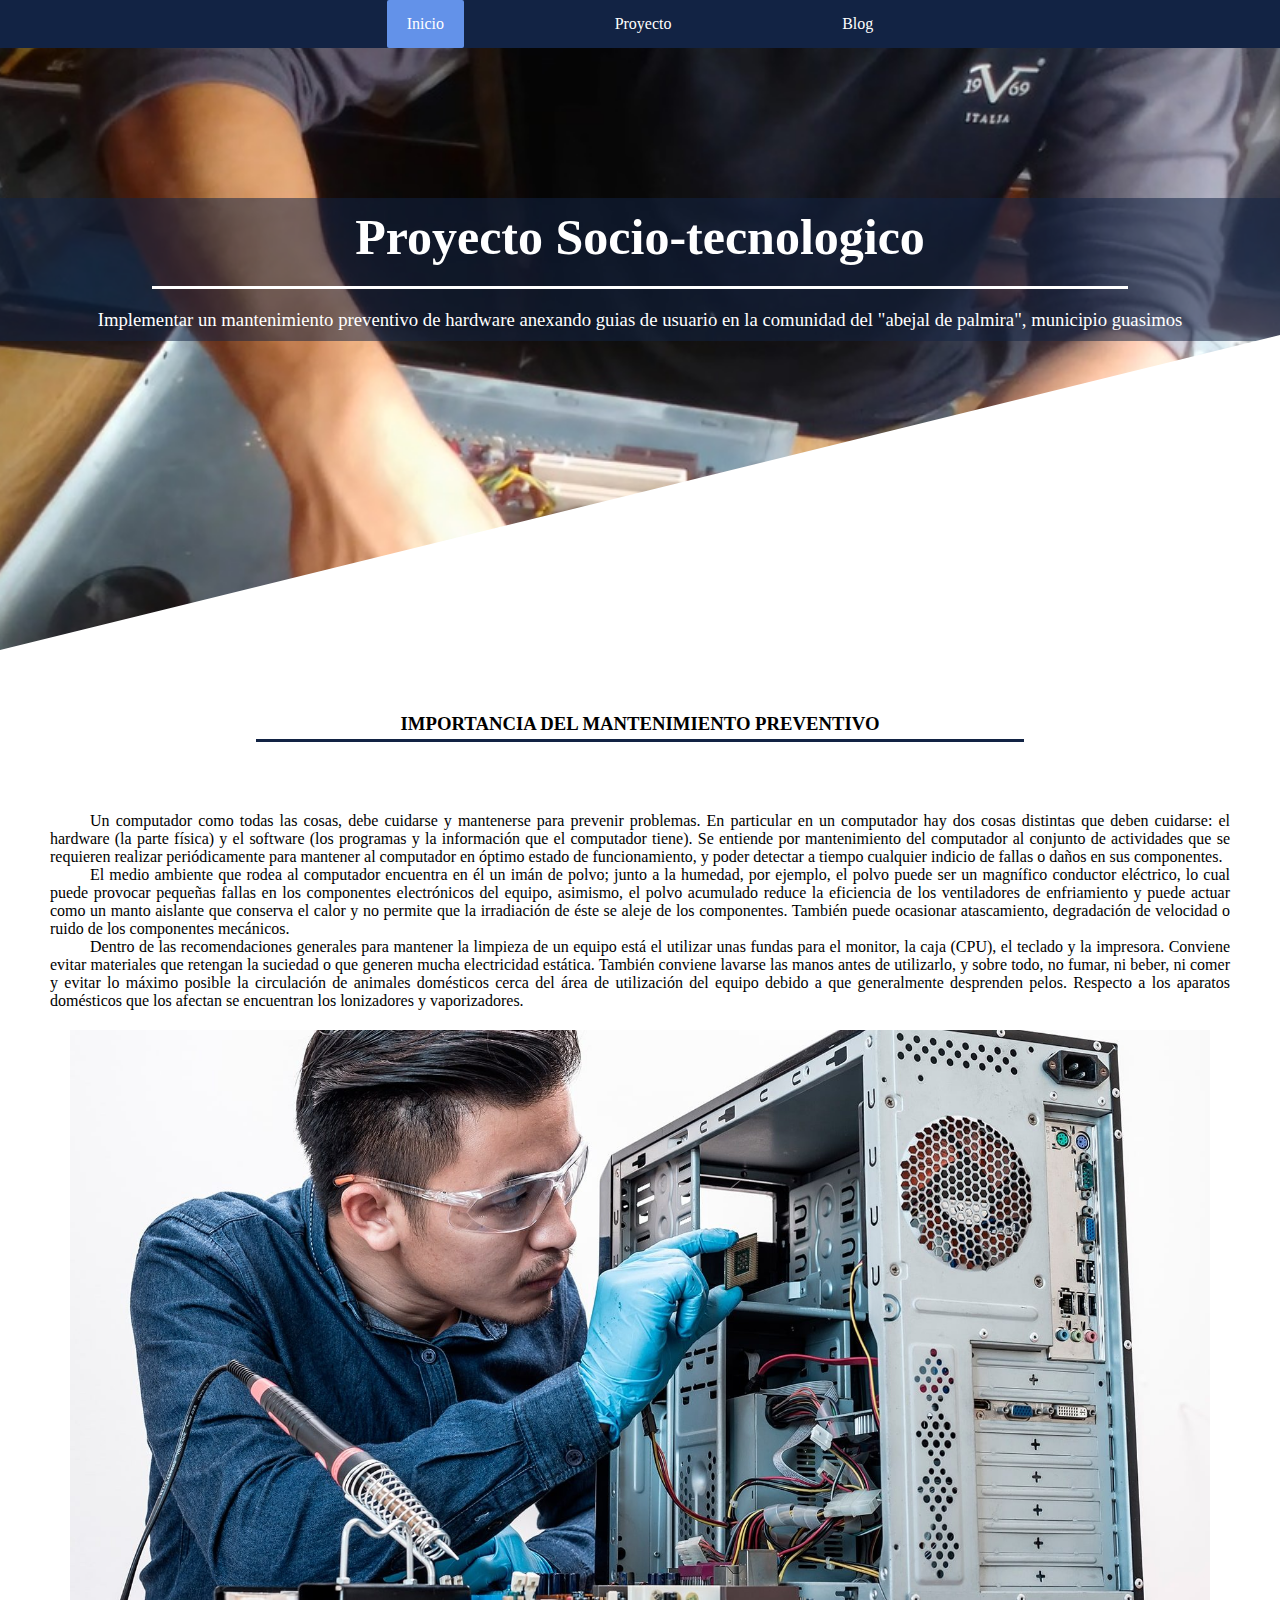
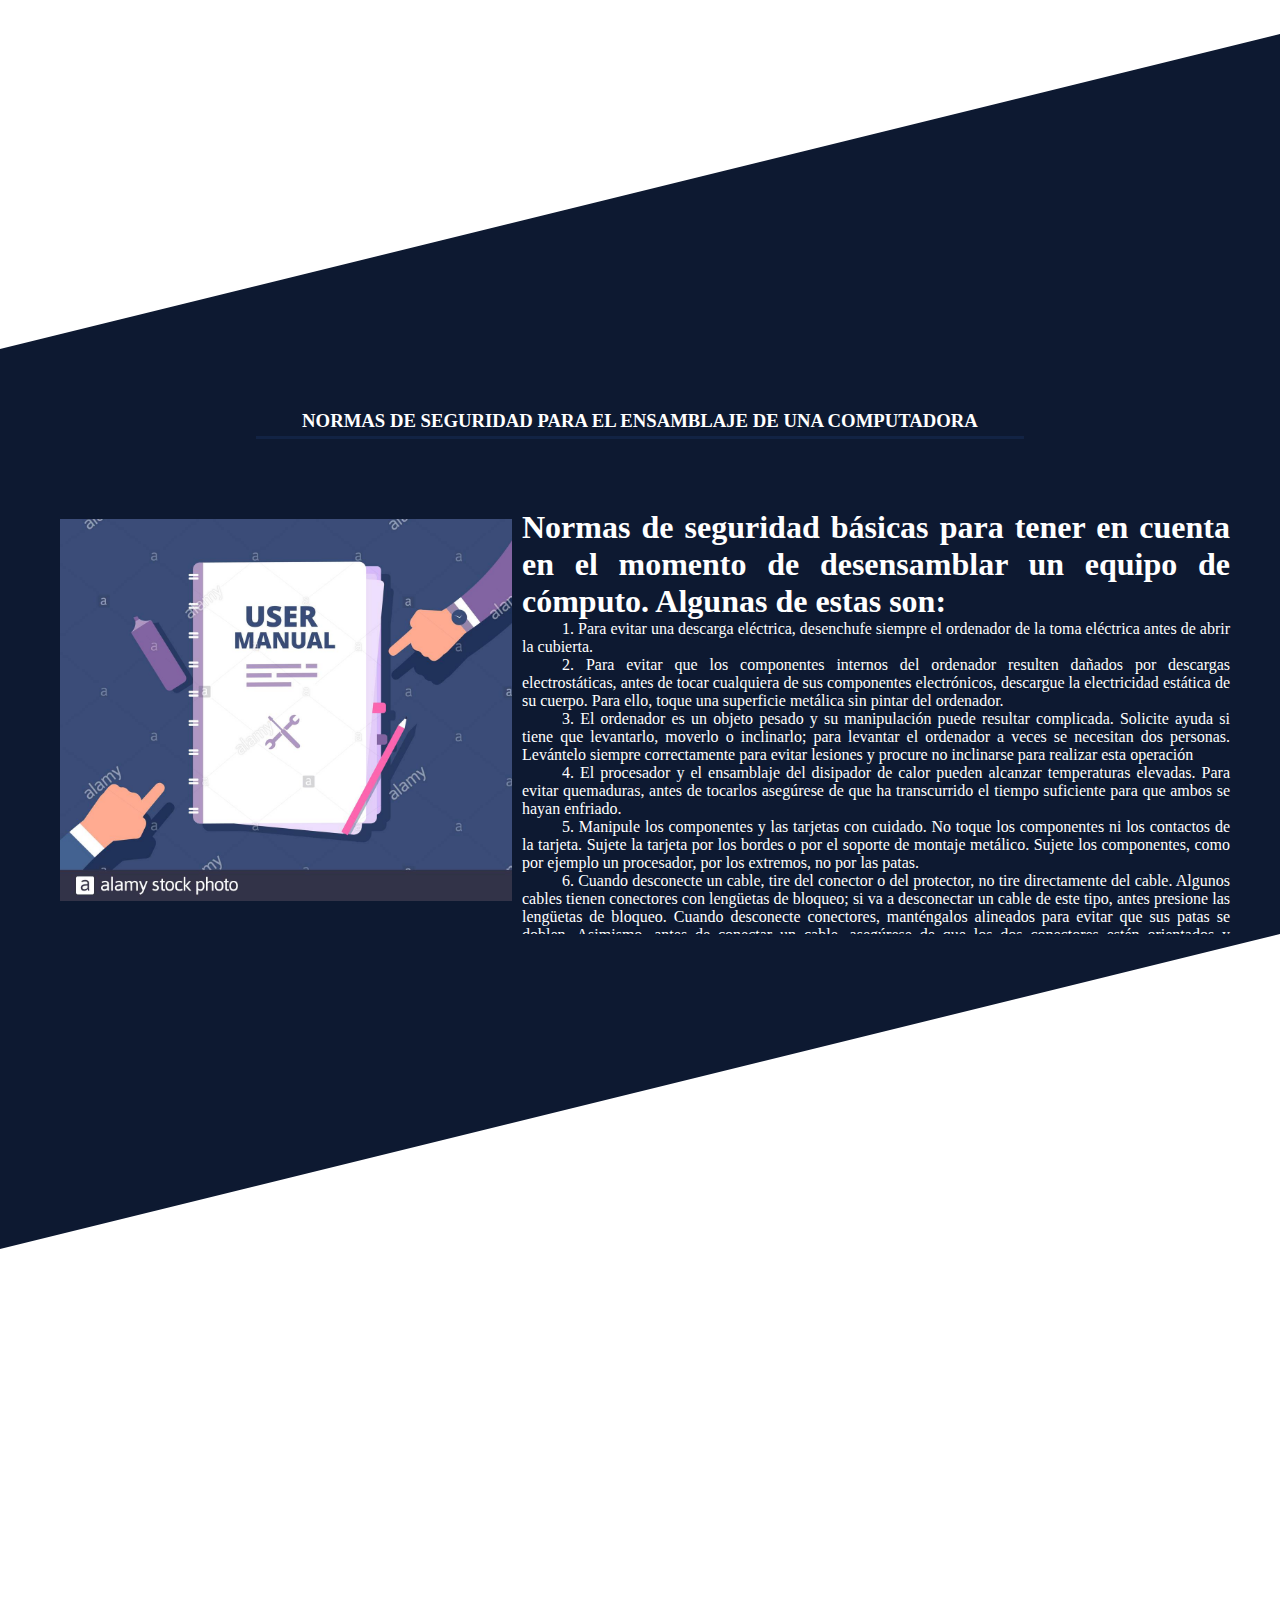
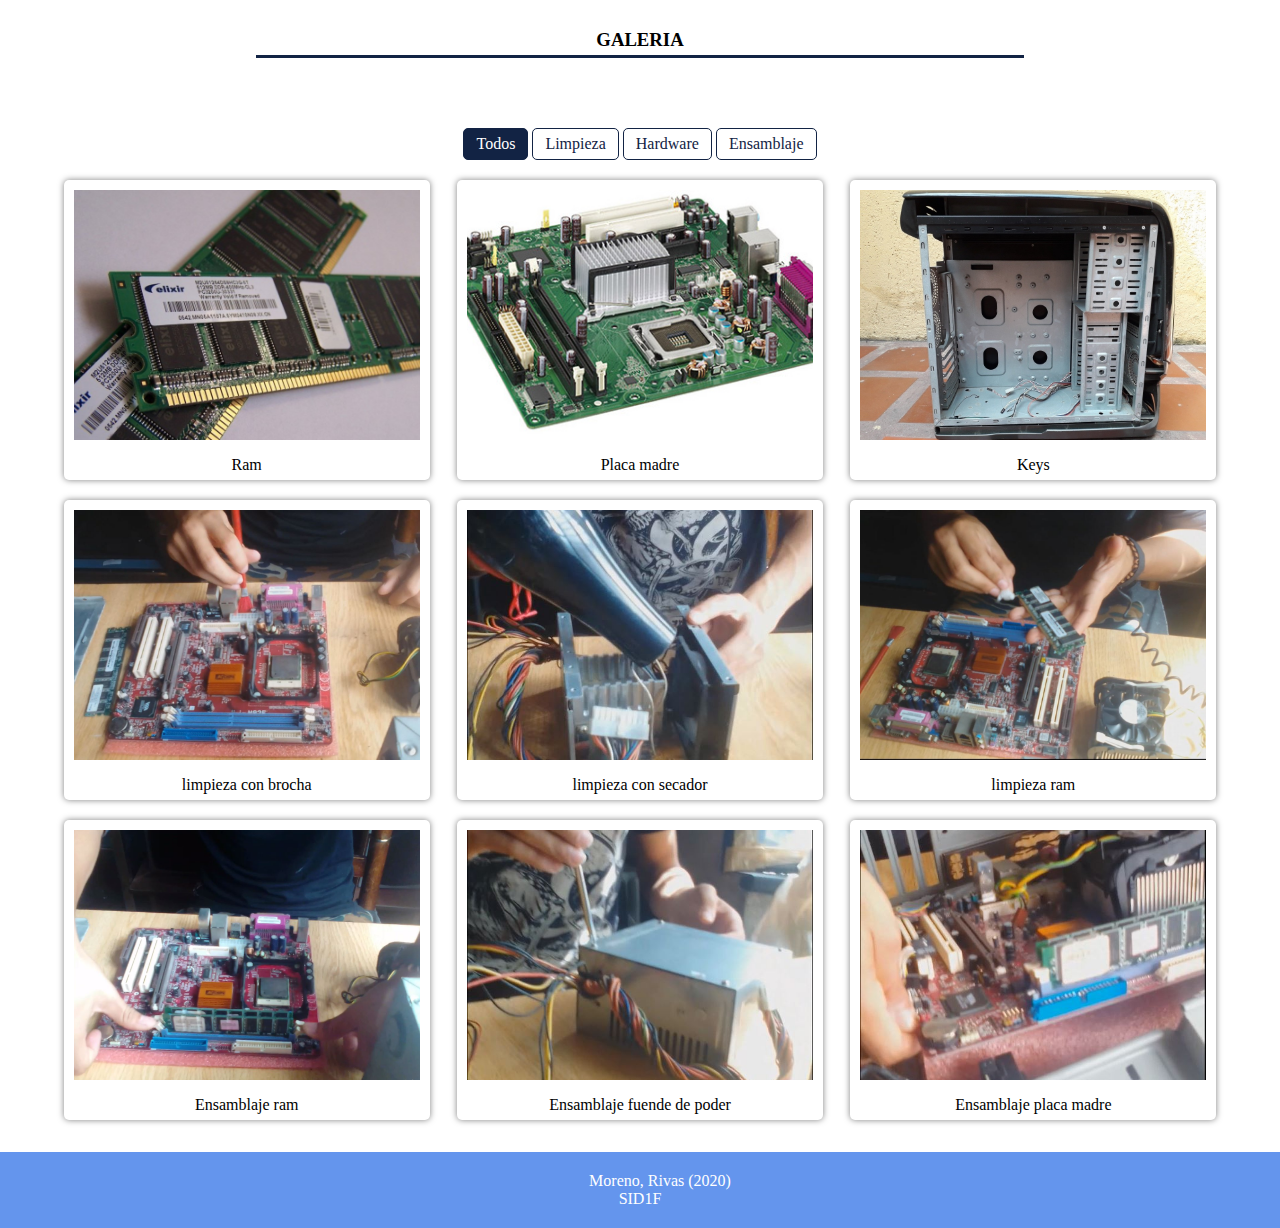
==== index.html @ 9210f7b1 "Add files via upload" ====
<!DOCTYPE html>
<html lang="es">
<head>
    <meta charset="UTF-8">
    <meta name="viewport" content="width=device-width, initial-scale=1.0">
    <title>Proyecto Socio-tecnologico</title>

    <link rel="stylesheet" href="css/estilos.css">
</head>
<body>
    
<!-- Cabecera del sitio -->
<header>

    <div class="shadow"></div>
<!-- Navegacion -->
    <nav>

        <div class="menu">
            <a href="index.html" class="active">Inicio</a>
            <a href="proyecto.html">Proyecto</a>
            <a href="blog.html">Blog</a>
        </div>

    </nav>

    <!-- Titulo de la pagina -->
    <div class="title">
        <h2>Proyecto Socio-tecnologico</h2>
        <div class="line"></div>
        <h3>Implementar un mantenimiento preventivo de hardware anexando guias de usuario en la comunidad del "abejal de palmira", municipio guasimos</h3>
    </div>

    <div class="skew"></div>
</header>

<!-- Seccion principal -->
<section class="main">
    <!-- articulo full -->
    <section class="section-page light">
            <div class="title-section" >
                <h3>Importancia del mantenimiento preventivo</h3>
                <div class="line"></div>
            </div>
            <article>
            <div class="section-content-full">
                <p>Un computador como todas las cosas, debe cuidarse y mantenerse para prevenir problemas. En particular en un computador hay dos cosas distintas que deben cuidarse: el hardware (la parte física) y el software (los programas y la información que el computador tiene). Se entiende por mantenimiento del computador al conjunto de actividades que se requieren realizar periódicamente para mantener al computador en óptimo estado de funcionamiento, y poder detectar a tiempo cualquier indicio de fallas o daños en sus componentes.</p>
                    <p>
                    El medio ambiente que rodea al computador encuentra en él un imán de polvo; junto a la humedad, por ejemplo, el polvo puede ser un magnífico conductor eléctrico, lo cual puede provocar pequeñas fallas en los componentes electrónicos del equipo, asimismo, el polvo acumulado reduce la eficiencia de los ventiladores de enfriamiento y puede actuar como un manto aislante que conserva el calor y no permite que la irradiación de éste se aleje de los componentes. También puede ocasionar atascamiento, degradación de velocidad o ruido de los componentes mecánicos.
                </p>
                <p>Dentro de las recomendaciones generales para mantener la limpieza de un equipo está el utilizar unas fundas para el monitor, la caja (CPU), el teclado y la impresora. Conviene evitar materiales que retengan la suciedad o que generen mucha electricidad estática. También conviene lavarse las manos antes de utilizarlo, y sobre todo, no fumar, ni beber, ni comer y evitar lo máximo posible la circulación de animales domésticos cerca del área de utilización del equipo debido a que generalmente desprenden pelos. Respecto a los aparatos domésticos que los afectan se encuentran los lonizadores y vaporizadores.</p>
            </div>
            <img src="img/Preventivo1.jpg" alt="Image opcional" class="full">
        </article>
        <!-- Esta div hace la diagonal bonita que se ve en la pagina -->
    </section>
<!-- Fin de la seccion articulo full -->

    <!-- Ejemplo de seccion fondo oscuro -->
    <section class="section-page dark">
    <div class="skew-up"></div>
        <div class="title-section" >
            <h3>Normas de seguridad para el ensamblaje de una computadora</h3>
            <div class="line"></div>
        </div>
        <article>
        <div class="section-content-right">
            <p> <h1>Normas de seguridad básicas para tener en cuenta en el momento de desensamblar un equipo de cómputo. Algunas de estas son:</h1> </p>
            <p>
                1. Para evitar una descarga eléctrica, desenchufe siempre el ordenador de la toma eléctrica antes de abrir la cubierta. </p> <p>
                2. Para evitar que los componentes internos del ordenador resulten dañados por descargas electrostáticas, antes de tocar cualquiera de sus componentes electrónicos, descargue la electricidad estática de su cuerpo. Para ello, toque una superficie metálica sin pintar del ordenador. </p> <p>
                3. El ordenador es un objeto pesado y su manipulación puede resultar complicada. Solicite ayuda si tiene que levantarlo, moverlo o inclinarlo; para levantar el ordenador a veces se necesitan dos personas. Levántelo siempre correctamente para evitar lesiones y procure no inclinarse para realizar esta operación
            </p> <p>
                4. El procesador y el ensamblaje del disipador de calor pueden alcanzar temperaturas elevadas. Para evitar quemaduras, antes de tocarlos asegúrese de que ha transcurrido el tiempo suficiente para que ambos se hayan enfriado.
            </p> <p>
                
                5. Manipule los componentes y las tarjetas con cuidado. No toque los componentes ni los contactos de la tarjeta. Sujete la tarjeta por los bordes o por el soporte de montaje metálico. Sujete los componentes, como por ejemplo un procesador, por los extremos, no por las patas.
            </p> <p>
                6. Cuando desconecte un cable, tire del conector o del protector, no tire directamente del cable. Algunos cables tienen conectores con lengüetas de bloqueo; si va a desconectar un cable de este tipo, antes presione las lengüetas de bloqueo. Cuando desconecte conectores, manténgalos alineados para evitar que sus patas se doblen. Asimismo, antes de conectar un cable, asegúrese de que los dos conectores estén orientados y alineados correctamente.
            </p> <p>
                
            7. Utilizar las herramientas adecuadas para cada caso y del calibre apropiado
            </p>
        </div>
        <div class="imagen"><img src="img/manuel.jpg" alt="Image opcional"></div>
        
    </article>
</section>
<!-- Fin de la seccion fondo oscuro -->


        <!-- Galeria-->
    <section class="section-page light">
    <div class="skew-up"></div>


        <div style="width:30%;margin:auto">
            <iframe width="560" height="315" src="https://www.youtube.com/embed/kQoxLpwSFSM" frameborder="0" allow="accelerometer; autoplay; clipboard-write; encrypted-media; gyroscope; picture-in-picture" allowfullscreen></iframe>
        </div>

  

    
        <div class="title-section" >
            <h3>Galeria</h3>
            <div class="line"></div>
        </div>
        <article>
            <section class="work contenedor" id="trabajo">
                <div class="botones-work">
                    <ul>
                        <li class="filter active" data-nombre='todos'>Todos</li>
                        <li class="filter" data-nombre='limpieza'>Limpieza</li>
                        <li class="filter" data-nombre='hardware'>Hardware</li>
                        <li class="filter" data-nombre='ensamblaje'>Ensamblaje</li>
                       
                    </ul>
                </div>
                <div class="galeria-work">
                    <div class="cont-work hardware">
                        <div class="img-work">
                            <img src="img/rampura.jpg" alt="">
                        </div>
                        <div class="textos-work">
                            <h4>Ram</h4>
                        </div>
                    </div>
                    <div class="cont-work hardware">
                        <div class="img-work">
                            <img src="img/placamadre.jpg" alt="">
                        </div>
                        <div class="textos-work">
                            <h4>Placa madre</h4>
                        </div>
                    </div>
                    <div class="cont-work hardware">
                        <div class="img-work">
                            <img src="img/keys.jpg" alt="">
                        </div>
                        <div class="textos-work">
                            <h4>Keys</h4>
                        </div>
                    </div>
                    <div class="cont-work limpieza">
                        <div class="img-work">
                            <img src="img/brochalimpia.JPG" alt="">
                        </div>
                        <div class="textos-work">
                            <h4>limpieza con brocha</h4>
                        </div>
                    </div>
                    <div class="cont-work limpieza">
                        <div class="img-work">
                            <img src="img/secadorlimpio.JPG" alt="">
                        </div>
                        <div class="textos-work">
                            <h4>limpieza con secador</h4>
                        </div>
                    </div>
                    <div class="cont-work limpieza">
                        <div class="img-work">
                            <img src="img/ramlimpia.JPG" alt="">
                        </div>
                        <div class="textos-work">
                            <h4>limpieza ram</h4>
                        </div>
                    </div>
                    <div class="cont-work ensamblaje">
                        <div class="img-work">
                            <img src="img/Ram1.JPG" alt="">
                        </div>
                        <div class="textos-work">
                            <h4>Ensamblaje ram</h4>
                        </div>
                    </div>
                    <div class="cont-work ensamblaje">
                        <div class="img-work">
                            <img src="img/fuentepoder.JPG" alt="">
                        </div>
                        <div class="textos-work">
                            <h4>Ensamblaje fuende de poder</h4>
                        </div>
                    </div>
                    <div class="cont-work ensamblaje">
                        <div class="img-work">
                            <img src="img/placam.JPG" alt="">
                        </div>
                        <div class="textos-work">
                            <h4>Ensamblaje placa madre</h4>
                        </div>
                    </div>
                </div>
            </section>
        </div>
    </article>
</section>
<!-- Fin de la seccion fondo claro -->
</section>
<!-- Fin del section main -->


<footer>
        <p>
            Moreno, Rivas (2020)
            <br>
            SID1F
        </p>
</footer>
</body>
<script src="js/jquery.js"></script>
<script src="js/filtro.js"></script>

</html>
---- css/estilos.css ----
/* Estilos generales */

*{
    margin: 0;
    padding: 0;
    box-sizing: border-box;
    font-family: Georgia, 'Times New Roman', Times, serif;
}
p{
    text-indent: 40px;
}

/* Navegacion */
header nav{
    width: 100vw;
    background: rgb(18, 35, 68);
    display: flex;
    justify-content: center;
    z-index: 1000;
}

header nav .menu{
    width: 60%;
    display: flex;
    align-items: center;
    justify-content: space-evenly;

}

header nav .menu a{
    padding: 15px 20px;
    text-decoration: none;
    color: white;
    transition: all .4 ease-in-out;
    -moz-transition: all .4 ease-in-out;
    -webkit-transition: all .4 ease-in-out;
}

header nav .menu a:hover{
    background-color: rgb(63, 125, 240);
    transition: all .4s ease-in-out;
    -moz-transition: all .4s ease-in-out;
    -webkit-transition: all .4s ease-in-out;
}
header nav .menu a.active{
    border-radius: 2px;
    background-color: rgb(99, 146, 233);
    transition: all .4s ease-in-out;
    -moz-transition: all .4s ease-in-out;
    -webkit-transition: all .4s ease-in-out;
}

/* Header */
header{
    width: 100vw;
    height: 650px;
    background-image: url('../img/Background1.jpg');
    background-attachment: fixed;
    background-position: center;
    background-size: cover;
    position: relative;
    overflow: hidden;
    color: #fff;
    text-align: center;
}

.title{
    margin-top: 150px;
    width: 100%;
    padding: 0px 30px;
    background: rgba(18, 35, 68, 0.534);
}
.title h2{
    padding: 10px 0px;
    font-size: 50px;
}
.title h3{
    font-size: 30;
    padding: 10px 0px;
    font-weight: 100;
}
.title .line{
    width: 80%;
    margin: 10px auto;
    height: 3px;
    background: white;
}
.skew{
    z-index: 10;
    position: absolute;
    bottom: 0;
    left: 0;
    border-width: 0 0 35vh 100vw;
    border-style: solid;
    border-color: transparent transparent #fff transparent;
}


/* Seccion principal */

section.main{
    width: 100%;
    margin: 2px auto;
}

section .section-page{
    width: 100%;
    position: relative;
    height: auto;
    margin: 0px auto;
    min-height: 100vh;
    
}
.section-page.light .skew-up{
    z-index: 10;
    top: 0;
    left: 0;
    border-width: 35vh 100vw 0 0;
    border-style: solid;
    border-color: rgb(13, 25, 49) transparent transparent transparent;
}
section .section-page.dark{
    background:rgb(13, 25, 49);
    color: white;
}
.section-page.dark .skew-up{
        z-index: 10;
        position: relative;
        top: 0;
        left: 0;
        border-width: 35vh 100vw 0 0;
        border-style: solid;
        border-color: #fff transparent transparent transparent;
}
section .section-page .title-section{
    display: flex;
    flex-direction: column;
    height: 150px;
    align-items: center;
    justify-content: center;
    text-transform: uppercase;
    font-weight: 100;
}
section .section-page .title-section .line{
    width: 60%;
    height: 3px;
    margin-top: 4px;
    background-color:rgb(18, 35, 68) ;
}
article{
    padding: 10px 10px;
    text-align: justify;
    max-width: 1200px;
    height: auto;
    margin: auto;
}
article .section-content-right {
    width: 60%;
    float: right;
}
article .section-content-left {
    width: 60%;
    float: left;
}
article .section-content-full {
    width: 100%;
}
article img{
    width: 40%;
    height: auto;
    padding: 10px 10px;
    margin: auto;
}
article img.full{
    width: 100%;
    height: auto;
    padding: 20px 20px;
}


/* Footer */

footer{
    width: 100%;
    bottom: 0;
    display: flex;
    justify-content: center;
    text-align: center;
    align-items: center;
    background-color: cornflowerblue;
    color: white;
    padding: 20px 10px;
}


/* Articulos */

header.articulos{
    width: 100vw;
    height: 500px;
    background-image:none;
    background-color:rgb(18, 35, 68) ;
    background-attachment: none;
    background-position: center;
    background-size: cover;
    position: relative;
    overflow: hidden;
    color: #fff;
    text-align: center;
}

header.articulos .title{
    margin-top: 50px;
}

/*Galeria*/
.botones-work{
    overflow: hidden;
    width: 60%;
    margin: auto;
    display: flex;
    justify-content: space-evenly;
  }
  
  .botones-work li{
    display: inline-block;
    text-align: center;
    margin-bottom: 20px;
    padding: 6px 12px;
    border: 1px solid rgb(18, 35, 68);
    border-radius: 5px;
    list-style: none;
    color: rgb(18, 35, 68);
  }
  
  .botones-work li:hover{
    background: rgb(18, 35, 68);
    color:#fff;
    cursor: pointer;
  }
  
  .botones-work .active{
    background: rgb(18, 35, 68);
    color:#fff;
  }
  
  .galeria-work{
    display:flex;
    flex-wrap: wrap;
    justify-content: space-around;
  }
  
  .cont-work{
    width: 31%;
    box-shadow: 0 0 6px 0 rgba(0,0,0,.5);
    height:300px;
    border-radius: 5px;
    overflow: hidden;
    margin-bottom: 20px;
  }
  
  .img-work{
    height: 90%;
    width: 100%;
  }
  
  .img-work img{
    height: 100%;
    width: 100%;
    object-fit: cover;
  }
  
  .textos-work{
    height: 10%;
    margin: auto;
    text-align: center;
  }
  
  .textos-work h4{
    line-height: 30px;
    font-weight: 300;
  }
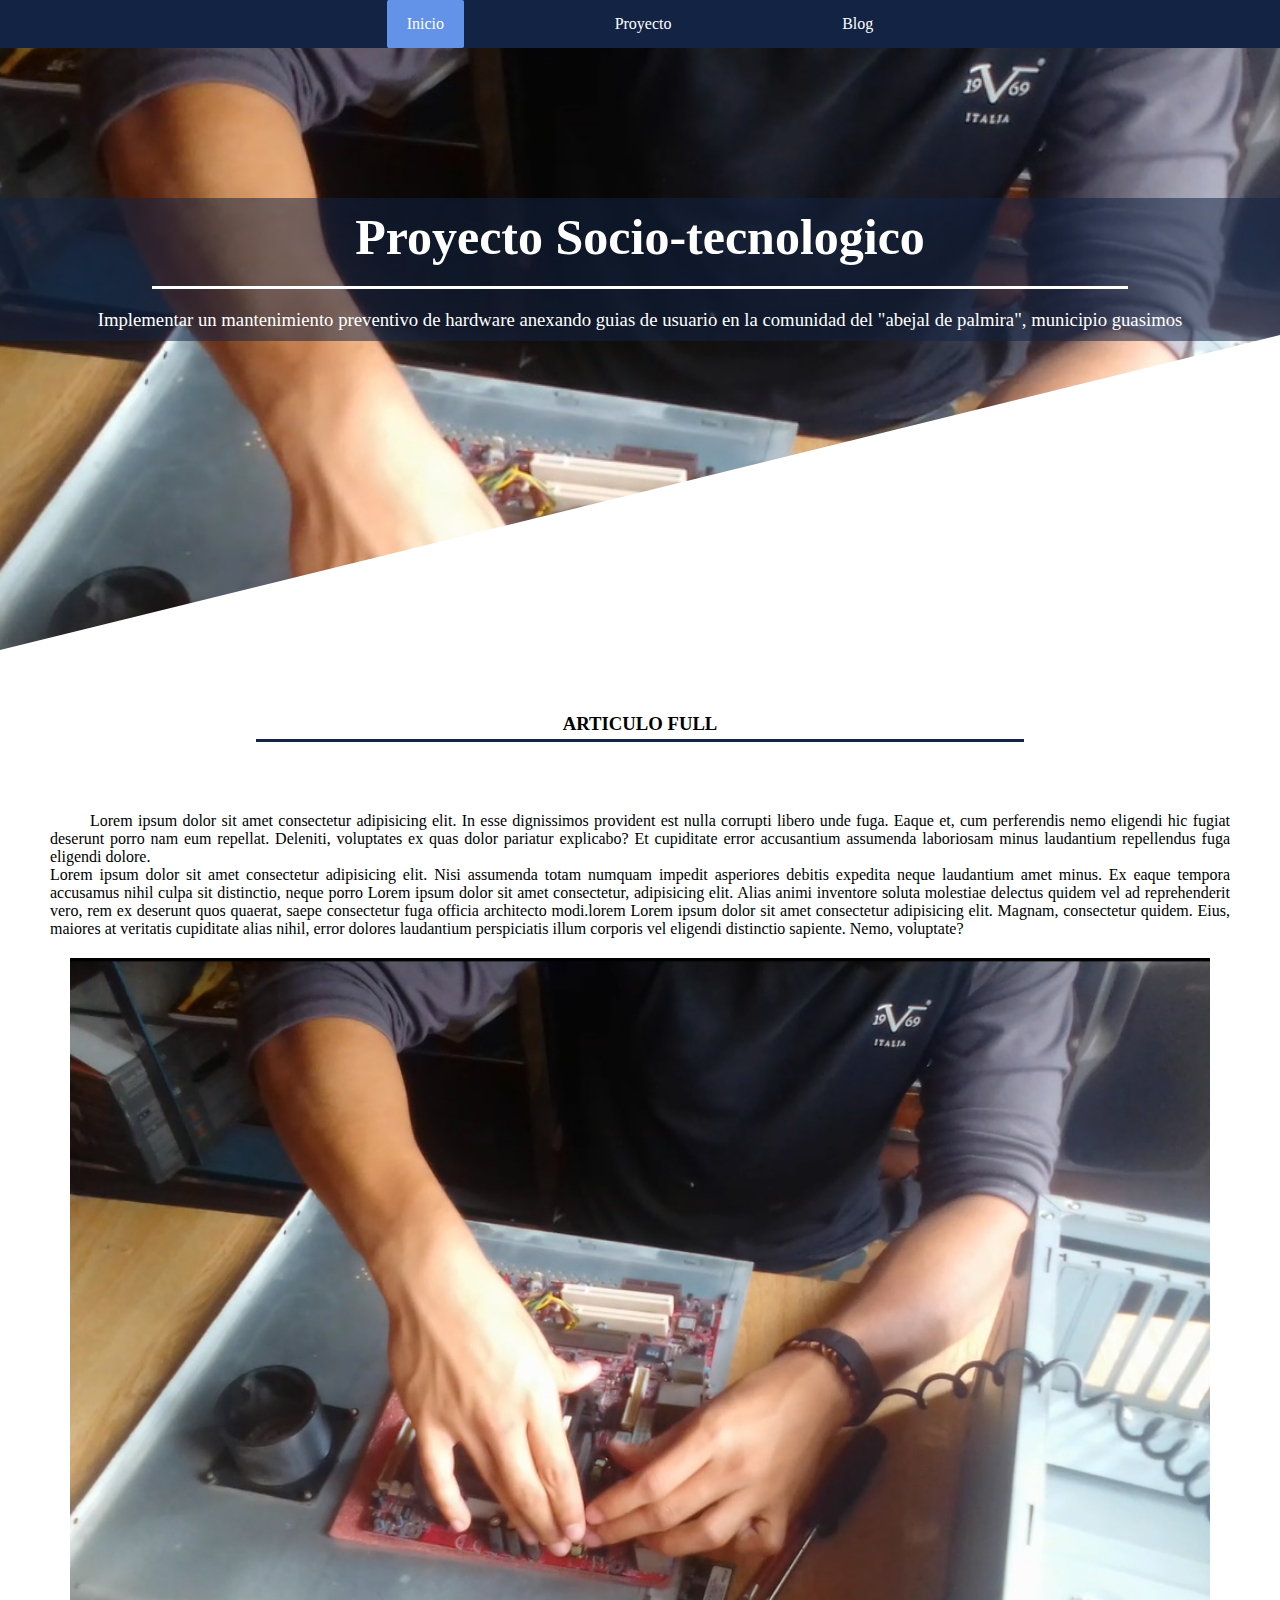
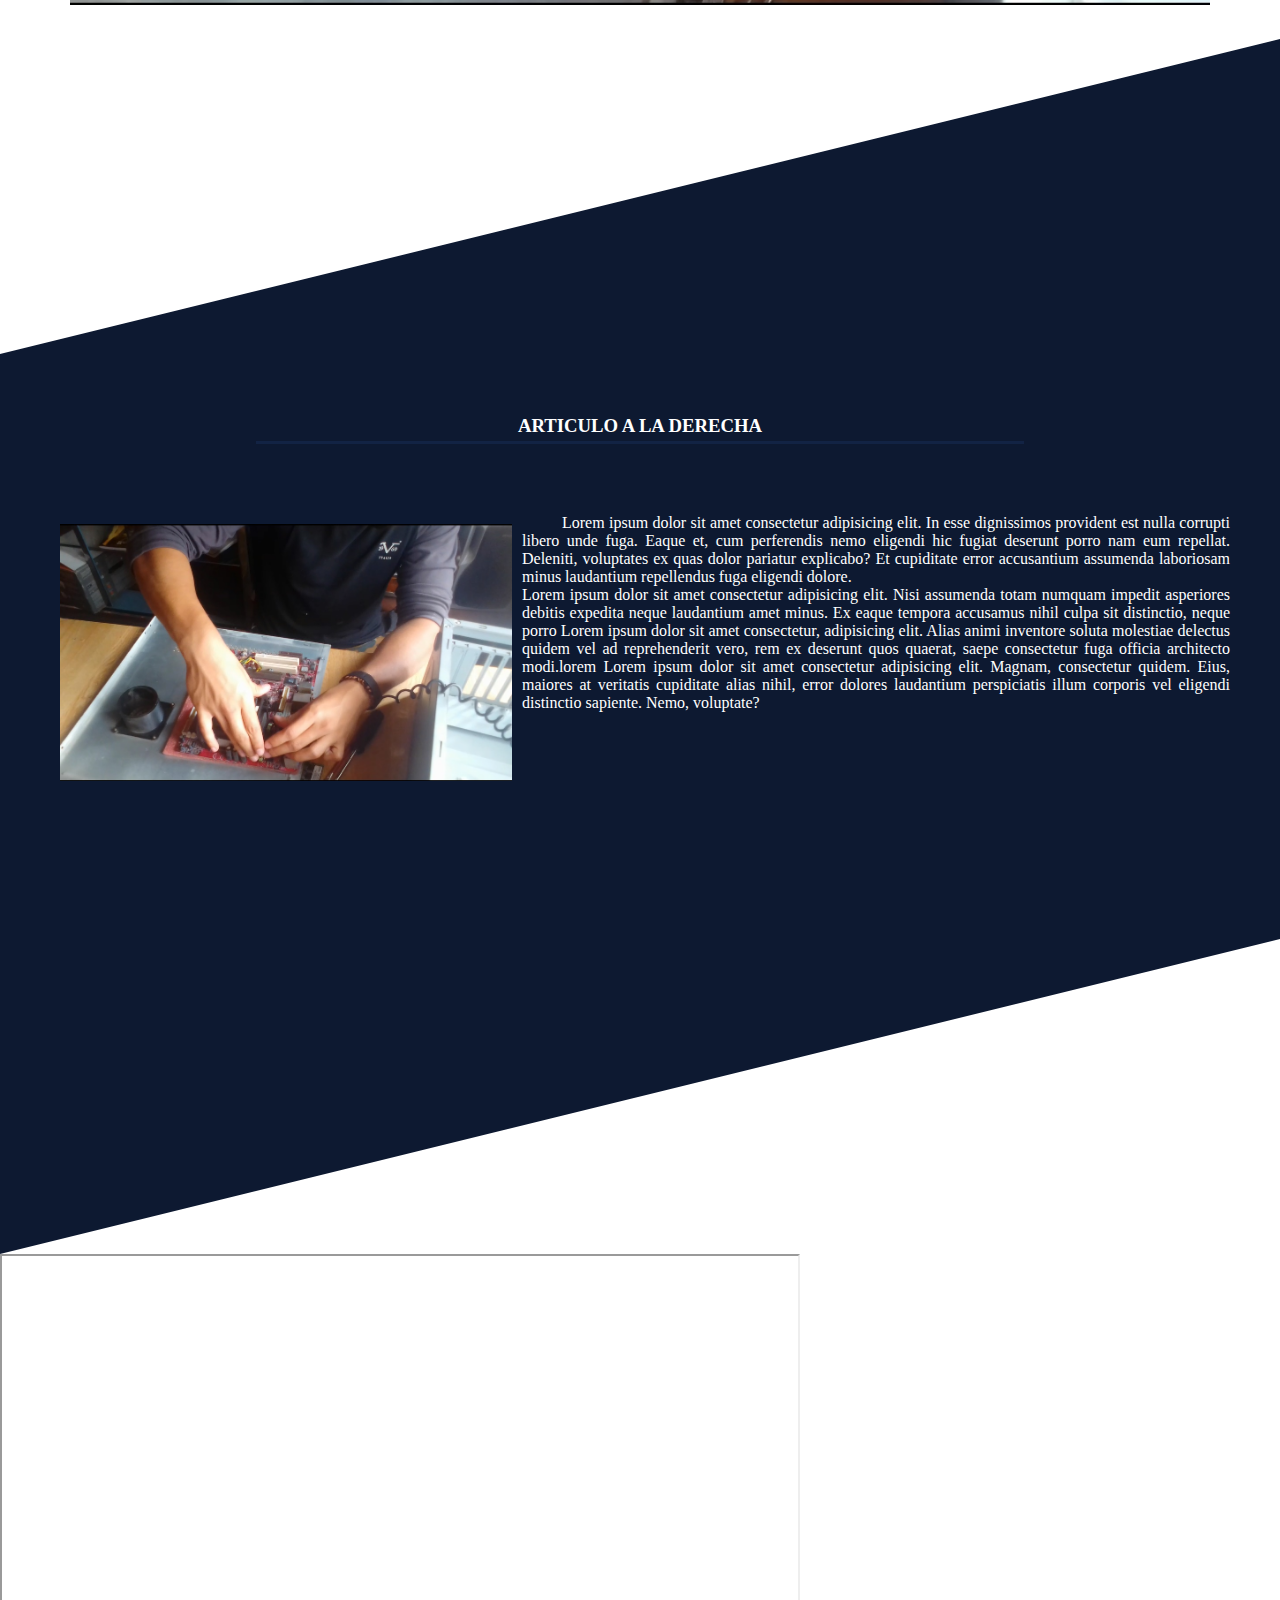
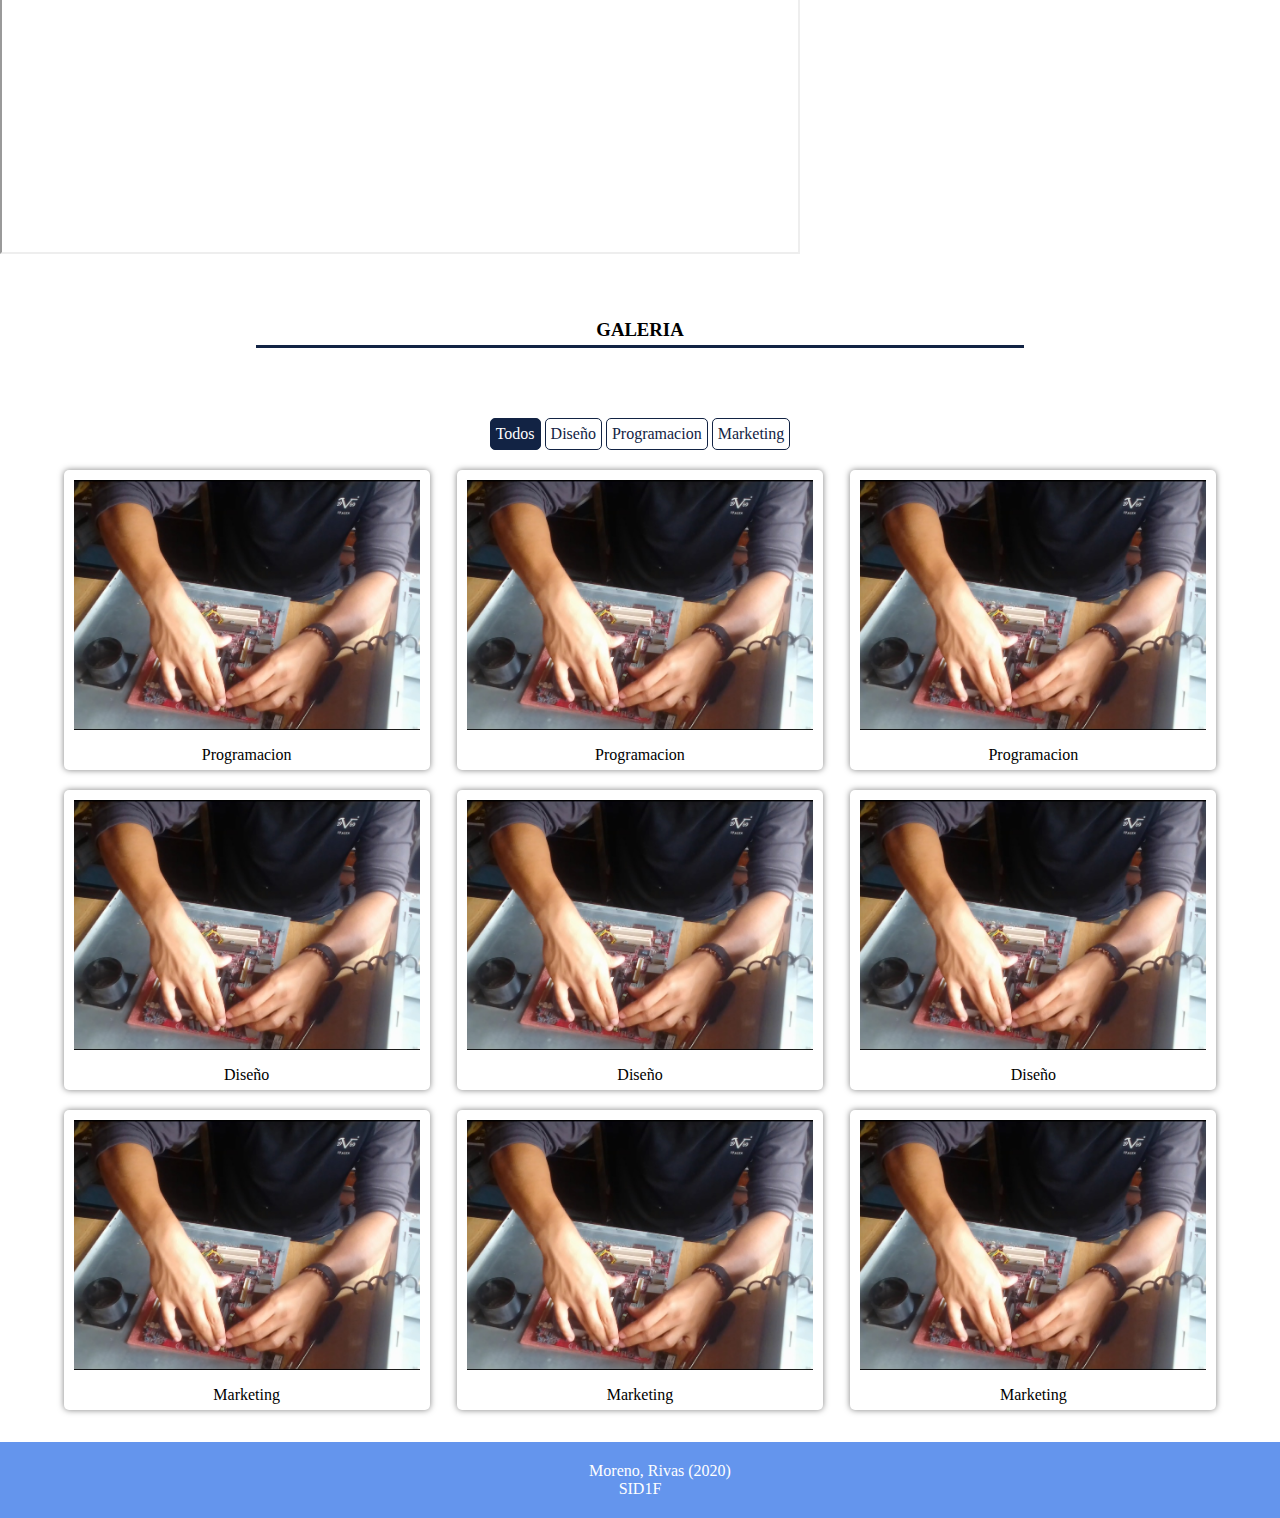
==== commit 940af665: "Add files via upload" ====
--- a/index.html
+++ b/index.html
@@ -39,18 +39,19 @@
     <!-- articulo full -->
     <section class="section-page light">
             <div class="title-section" >
-                <h3>Importancia del mantenimiento preventivo</h3>
+                <h3>Articulo full</h3>
                 <div class="line"></div>
             </div>
             <article>
             <div class="section-content-full">
-                <p>Un computador como todas las cosas, debe cuidarse y mantenerse para prevenir problemas. En particular en un computador hay dos cosas distintas que deben cuidarse: el hardware (la parte física) y el software (los programas y la información que el computador tiene). Se entiende por mantenimiento del computador al conjunto de actividades que se requieren realizar periódicamente para mantener al computador en óptimo estado de funcionamiento, y poder detectar a tiempo cualquier indicio de fallas o daños en sus componentes.</p>
-                    <p>
-                    El medio ambiente que rodea al computador encuentra en él un imán de polvo; junto a la humedad, por ejemplo, el polvo puede ser un magnífico conductor eléctrico, lo cual puede provocar pequeñas fallas en los componentes electrónicos del equipo, asimismo, el polvo acumulado reduce la eficiencia de los ventiladores de enfriamiento y puede actuar como un manto aislante que conserva el calor y no permite que la irradiación de éste se aleje de los componentes. También puede ocasionar atascamiento, degradación de velocidad o ruido de los componentes mecánicos.
+                <p>Lorem ipsum dolor sit amet consectetur adipisicing elit. In esse dignissimos provident est nulla corrupti libero unde fuga. Eaque et, cum perferendis nemo eligendi hic fugiat deserunt porro nam eum repellat. Deleniti, voluptates ex quas dolor pariatur explicabo? Et cupiditate error accusantium assumenda laboriosam minus laudantium repellendus fuga eligendi dolore.
+                    <br>
+                    Lorem ipsum dolor sit amet consectetur adipisicing elit. Nisi assumenda totam numquam impedit asperiores debitis expedita neque laudantium amet minus. Ex eaque tempora accusamus nihil culpa sit distinctio, neque porro
+                    Lorem ipsum dolor sit amet consectetur, adipisicing elit. Alias animi inventore soluta molestiae delectus quidem vel ad reprehenderit vero, rem ex deserunt quos quaerat, saepe consectetur fuga officia architecto modi.lorem
+                    Lorem ipsum dolor sit amet consectetur adipisicing elit. Magnam, consectetur quidem. Eius, maiores at veritatis cupiditate alias nihil, error dolores laudantium perspiciatis illum corporis vel eligendi distinctio sapiente. Nemo, voluptate?
                 </p>
-                <p>Dentro de las recomendaciones generales para mantener la limpieza de un equipo está el utilizar unas fundas para el monitor, la caja (CPU), el teclado y la impresora. Conviene evitar materiales que retengan la suciedad o que generen mucha electricidad estática. También conviene lavarse las manos antes de utilizarlo, y sobre todo, no fumar, ni beber, ni comer y evitar lo máximo posible la circulación de animales domésticos cerca del área de utilización del equipo debido a que generalmente desprenden pelos. Respecto a los aparatos domésticos que los afectan se encuentran los lonizadores y vaporizadores.</p>
             </div>
-            <img src="img/Preventivo1.jpg" alt="Image opcional" class="full">
+            <img src="img/Background1.jpg" alt="Image opcional" class="full">
         </article>
         <!-- Esta div hace la diagonal bonita que se ve en la pagina -->
     </section>
@@ -60,30 +61,19 @@
     <section class="section-page dark">
     <div class="skew-up"></div>
         <div class="title-section" >
-            <h3>Normas de seguridad para el ensamblaje de una computadora</h3>
+            <h3>Articulo a la derecha</h3>
             <div class="line"></div>
         </div>
         <article>
         <div class="section-content-right">
-            <p> <h1>Normas de seguridad básicas para tener en cuenta en el momento de desensamblar un equipo de cómputo. Algunas de estas son:</h1> </p>
-            <p>
-                1. Para evitar una descarga eléctrica, desenchufe siempre el ordenador de la toma eléctrica antes de abrir la cubierta. </p> <p>
-                2. Para evitar que los componentes internos del ordenador resulten dañados por descargas electrostáticas, antes de tocar cualquiera de sus componentes electrónicos, descargue la electricidad estática de su cuerpo. Para ello, toque una superficie metálica sin pintar del ordenador. </p> <p>
-                3. El ordenador es un objeto pesado y su manipulación puede resultar complicada. Solicite ayuda si tiene que levantarlo, moverlo o inclinarlo; para levantar el ordenador a veces se necesitan dos personas. Levántelo siempre correctamente para evitar lesiones y procure no inclinarse para realizar esta operación
-            </p> <p>
-                4. El procesador y el ensamblaje del disipador de calor pueden alcanzar temperaturas elevadas. Para evitar quemaduras, antes de tocarlos asegúrese de que ha transcurrido el tiempo suficiente para que ambos se hayan enfriado.
-            </p> <p>
-                
-                5. Manipule los componentes y las tarjetas con cuidado. No toque los componentes ni los contactos de la tarjeta. Sujete la tarjeta por los bordes o por el soporte de montaje metálico. Sujete los componentes, como por ejemplo un procesador, por los extremos, no por las patas.
-            </p> <p>
-                6. Cuando desconecte un cable, tire del conector o del protector, no tire directamente del cable. Algunos cables tienen conectores con lengüetas de bloqueo; si va a desconectar un cable de este tipo, antes presione las lengüetas de bloqueo. Cuando desconecte conectores, manténgalos alineados para evitar que sus patas se doblen. Asimismo, antes de conectar un cable, asegúrese de que los dos conectores estén orientados y alineados correctamente.
-            </p> <p>
-                
-            7. Utilizar las herramientas adecuadas para cada caso y del calibre apropiado
+            <p>Lorem ipsum dolor sit amet consectetur adipisicing elit. In esse dignissimos provident est nulla corrupti libero unde fuga. Eaque et, cum perferendis nemo eligendi hic fugiat deserunt porro nam eum repellat. Deleniti, voluptates ex quas dolor pariatur explicabo? Et cupiditate error accusantium assumenda laboriosam minus laudantium repellendus fuga eligendi dolore.
+                <br>
+                Lorem ipsum dolor sit amet consectetur adipisicing elit. Nisi assumenda totam numquam impedit asperiores debitis expedita neque laudantium amet minus. Ex eaque tempora accusamus nihil culpa sit distinctio, neque porro
+                Lorem ipsum dolor sit amet consectetur, adipisicing elit. Alias animi inventore soluta molestiae delectus quidem vel ad reprehenderit vero, rem ex deserunt quos quaerat, saepe consectetur fuga officia architecto modi.lorem
+                Lorem ipsum dolor sit amet consectetur adipisicing elit. Magnam, consectetur quidem. Eius, maiores at veritatis cupiditate alias nihil, error dolores laudantium perspiciatis illum corporis vel eligendi distinctio sapiente. Nemo, voluptate?
             </p>
         </div>
-        <div class="imagen"><img src="img/manuel.jpg" alt="Image opcional"></div>
-        
+        <img src="img/Background1.jpg" alt="Image opcional">
     </article>
 </section>
 <!-- Fin de la seccion fondo oscuro -->
@@ -94,13 +84,8 @@
     <div class="skew-up"></div>
 
 
-        <div style="width:30%;margin:auto">
-            <iframe width="560" height="315" src="https://www.youtube.com/embed/kQoxLpwSFSM" frameborder="0" allow="accelerometer; autoplay; clipboard-write; encrypted-media; gyroscope; picture-in-picture" allowfullscreen></iframe>
-        </div>
-
-  
-
-    
+        <iframe src="https://eoutadc. conm6" width="800" height="600"></iframe>
+        
         <div class="title-section" >
             <h3>Galeria</h3>
             <div class="line"></div>
@@ -110,83 +95,82 @@
                 <div class="botones-work">
                     <ul>
                         <li class="filter active" data-nombre='todos'>Todos</li>
-                        <li class="filter" data-nombre='limpieza'>Limpieza</li>
-                        <li class="filter" data-nombre='hardware'>Hardware</li>
-                        <li class="filter" data-nombre='ensamblaje'>Ensamblaje</li>
-                       
+                        <li class="filter" data-nombre='diseño'>Diseño</li>
+                        <li class="filter" data-nombre='programacion'>Programacion</li>
+                        <li class="filter" data-nombre='marketing'>Marketing</li>
                     </ul>
                 </div>
                 <div class="galeria-work">
-                    <div class="cont-work hardware">
+                    <div class="cont-work programacion">
                         <div class="img-work">
-                            <img src="img/rampura.jpg" alt="">
+                            <img src="img/Background1.jpg" alt="">
                         </div>
                         <div class="textos-work">
-                            <h4>Ram</h4>
+                            <h4>Programacion</h4>
                         </div>
                     </div>
-                    <div class="cont-work hardware">
+                    <div class="cont-work programacion">
                         <div class="img-work">
-                            <img src="img/placamadre.jpg" alt="">
+                            <img src="img/Background1.jpg" alt="">
                         </div>
                         <div class="textos-work">
-                            <h4>Placa madre</h4>
+                            <h4>Programacion</h4>
                         </div>
                     </div>
-                    <div class="cont-work hardware">
+                    <div class="cont-work programacion">
                         <div class="img-work">
-                            <img src="img/keys.jpg" alt="">
+                            <img src="img/Background1.jpg" alt="">
                         </div>
                         <div class="textos-work">
-                            <h4>Keys</h4>
+                            <h4>Programacion</h4>
                         </div>
                     </div>
-                    <div class="cont-work limpieza">
+                    <div class="cont-work diseño">
                         <div class="img-work">
-                            <img src="img/brochalimpia.JPG" alt="">
+                            <img src="img/Background1.jpg" alt="">
                         </div>
                         <div class="textos-work">
-                            <h4>limpieza con brocha</h4>
+                            <h4>Diseño</h4>
                         </div>
                     </div>
-                    <div class="cont-work limpieza">
+                    <div class="cont-work diseño">
                         <div class="img-work">
-                            <img src="img/secadorlimpio.JPG" alt="">
+                            <img src="img/Background1.jpg" alt="">
                         </div>
                         <div class="textos-work">
-                            <h4>limpieza con secador</h4>
+                            <h4>Diseño</h4>
                         </div>
                     </div>
-                    <div class="cont-work limpieza">
+                    <div class="cont-work diseño">
                         <div class="img-work">
-                            <img src="img/ramlimpia.JPG" alt="">
+                            <img src="img/Background1.jpg" alt="">
                         </div>
                         <div class="textos-work">
-                            <h4>limpieza ram</h4>
+                            <h4>Diseño</h4>
                         </div>
                     </div>
-                    <div class="cont-work ensamblaje">
+                    <div class="cont-work marketing">
                         <div class="img-work">
-                            <img src="img/Ram1.JPG" alt="">
+                            <img src="img/Background1.jpg" alt="">
                         </div>
                         <div class="textos-work">
-                            <h4>Ensamblaje ram</h4>
+                            <h4>Marketing</h4>
                         </div>
                     </div>
-                    <div class="cont-work ensamblaje">
+                    <div class="cont-work marketing">
                         <div class="img-work">
-                            <img src="img/fuentepoder.JPG" alt="">
+                            <img src="img/Background1.jpg" alt="">
                         </div>
                         <div class="textos-work">
-                            <h4>Ensamblaje fuende de poder</h4>
+                            <h4>Marketing</h4>
                         </div>
                     </div>
-                    <div class="cont-work ensamblaje">
+                    <div class="cont-work marketing">
                         <div class="img-work">
-                            <img src="img/placam.JPG" alt="">
+                            <img src="img/Background1.jpg" alt="">
                         </div>
                         <div class="textos-work">
-                            <h4>Ensamblaje placa madre</h4>
+                            <h4>Marketing</h4>
                         </div>
                     </div>
                 </div>
--- a/css/estilos.css
+++ b/css/estilos.css
@@ -137,6 +137,7 @@
     flex-direction: column;
     height: 150px;
     align-items: center;
+    text-align: center;
     justify-content: center;
     text-transform: uppercase;
     font-weight: 100;
@@ -216,7 +217,7 @@
 /*Galeria*/
 .botones-work{
     overflow: hidden;
-    width: 60%;
+    width: 100%;
     margin: auto;
     display: flex;
     justify-content: space-evenly;
@@ -226,7 +227,7 @@
     display: inline-block;
     text-align: center;
     margin-bottom: 20px;
-    padding: 6px 12px;
+    padding: 6px 5px;
     border: 1px solid rgb(18, 35, 68);
     border-radius: 5px;
     list-style: none;
@@ -279,4 +280,74 @@
   .textos-work h4{
     line-height: 30px;
     font-weight: 300;
+  }
+
+
+  @media screen and (max-width: 640px){
+    header{
+        height:800px;
+    }
+    article{
+        width: 100%;
+    }
+    article .section-content-right {
+        width: 100%;
+        float: none;
+    }
+    article .section-content-left {
+        width: 100%;
+        float: none;
+    }
+
+    article img{
+        width: 100%;
+        height: auto;
+        padding: 10px 10px;
+        margin: auto;
+    }
+    .cont-work{
+        width: 100%;
+        box-shadow: 0 0 6px 0 rgba(0,0,0,.5);
+        height:300px;
+        border-radius: 5px;
+        overflow: hidden;
+        margin-bottom: 20px;
+      }
+      iframe{
+          width: 100%;
+          left: 0;
+          height: auto;
+      }
+
+      header.articulos{
+          height: 500px;
+      }
+      header.articulos .title h2{
+        font-size: 30px;
+    }
+  }
+
+  .inter-nav{
+      padding: 10px 0px;
+      display: flex;
+      width: 100%;
+      justify-content: space-evenly;
+      align-items: center;
+      background: cornflowerblue;
+  }
+  .inter-nav ul{
+    list-style: none;
+  }
+  .inter-nav> ul> li {
+      color: white;
+  }
+  .inter-nav> ul> li a{
+      text-decoration: none;
+      color: white;
+      display: block;
+        padding: 10px 20px;
+        border-bottom: 1px solid white;
+  }
+  .inter-nav> ul> li> ul li a{
+      margin-left: 50px;
   }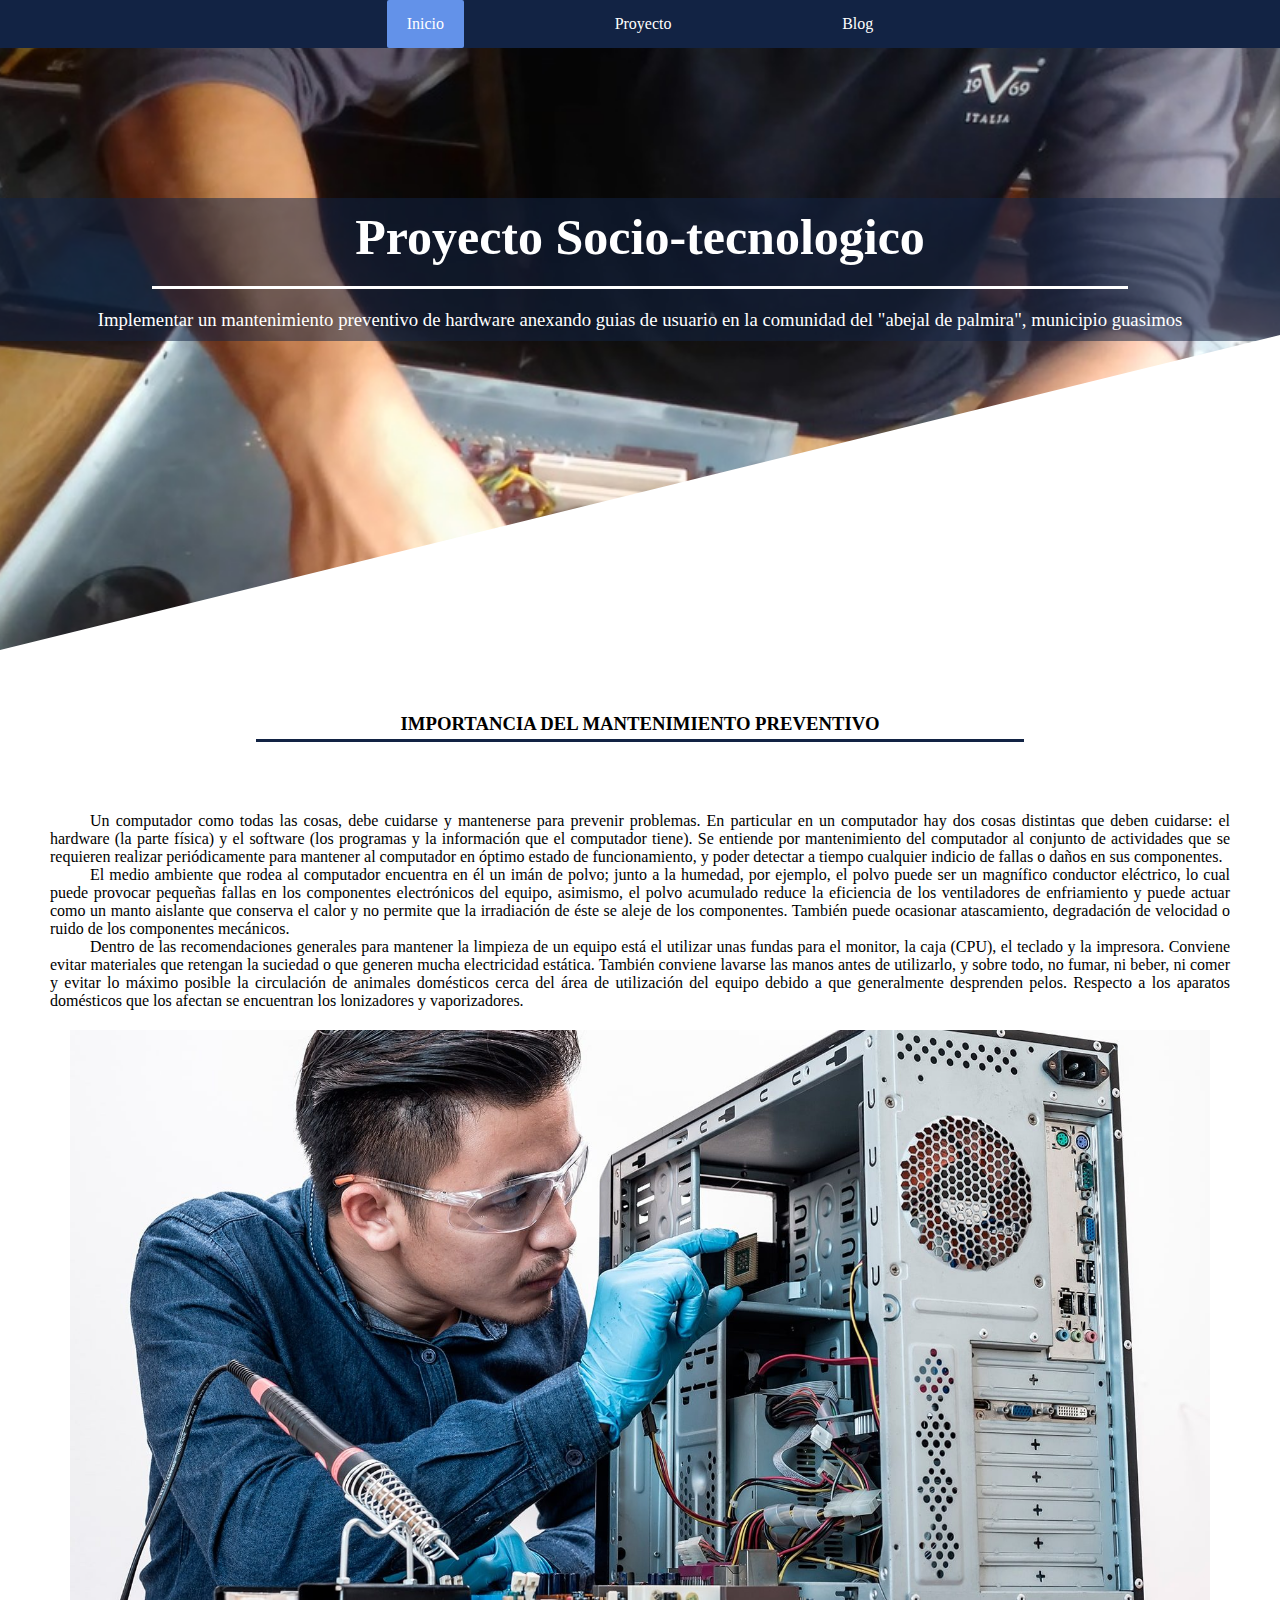
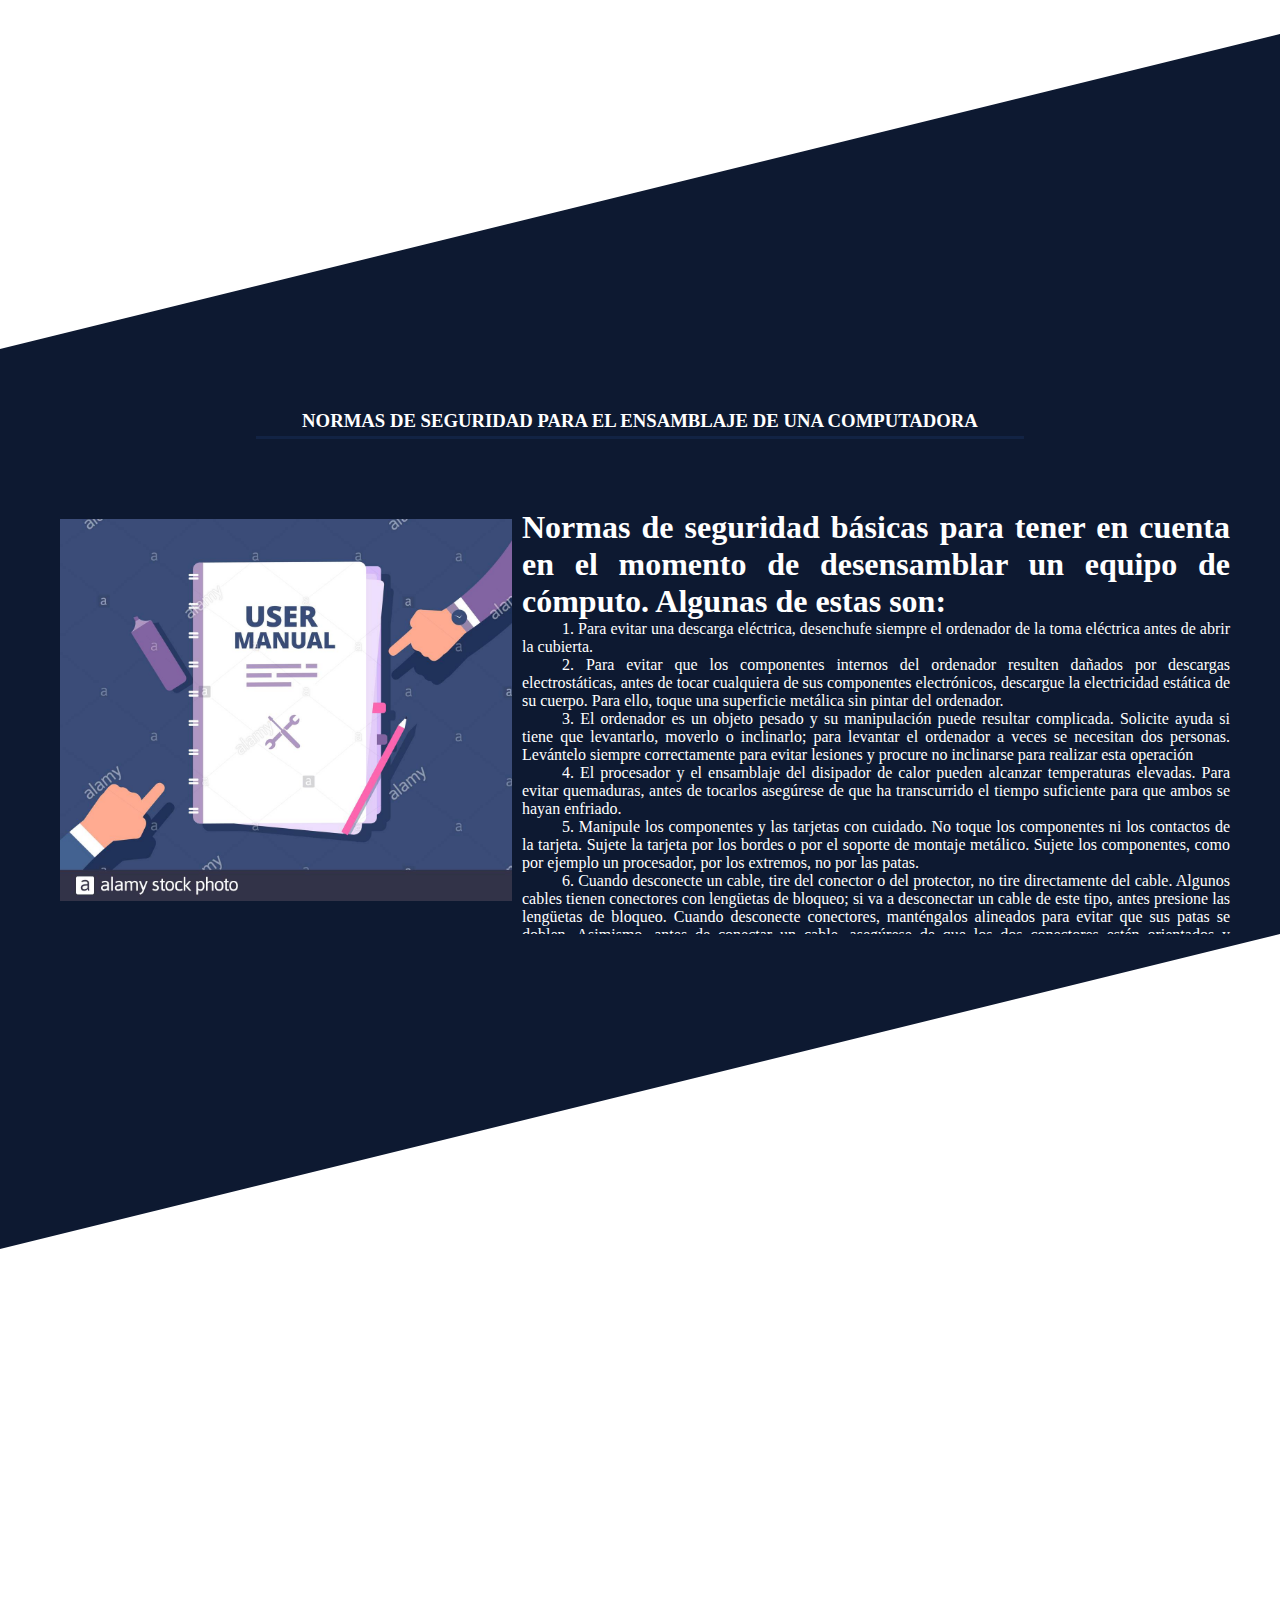
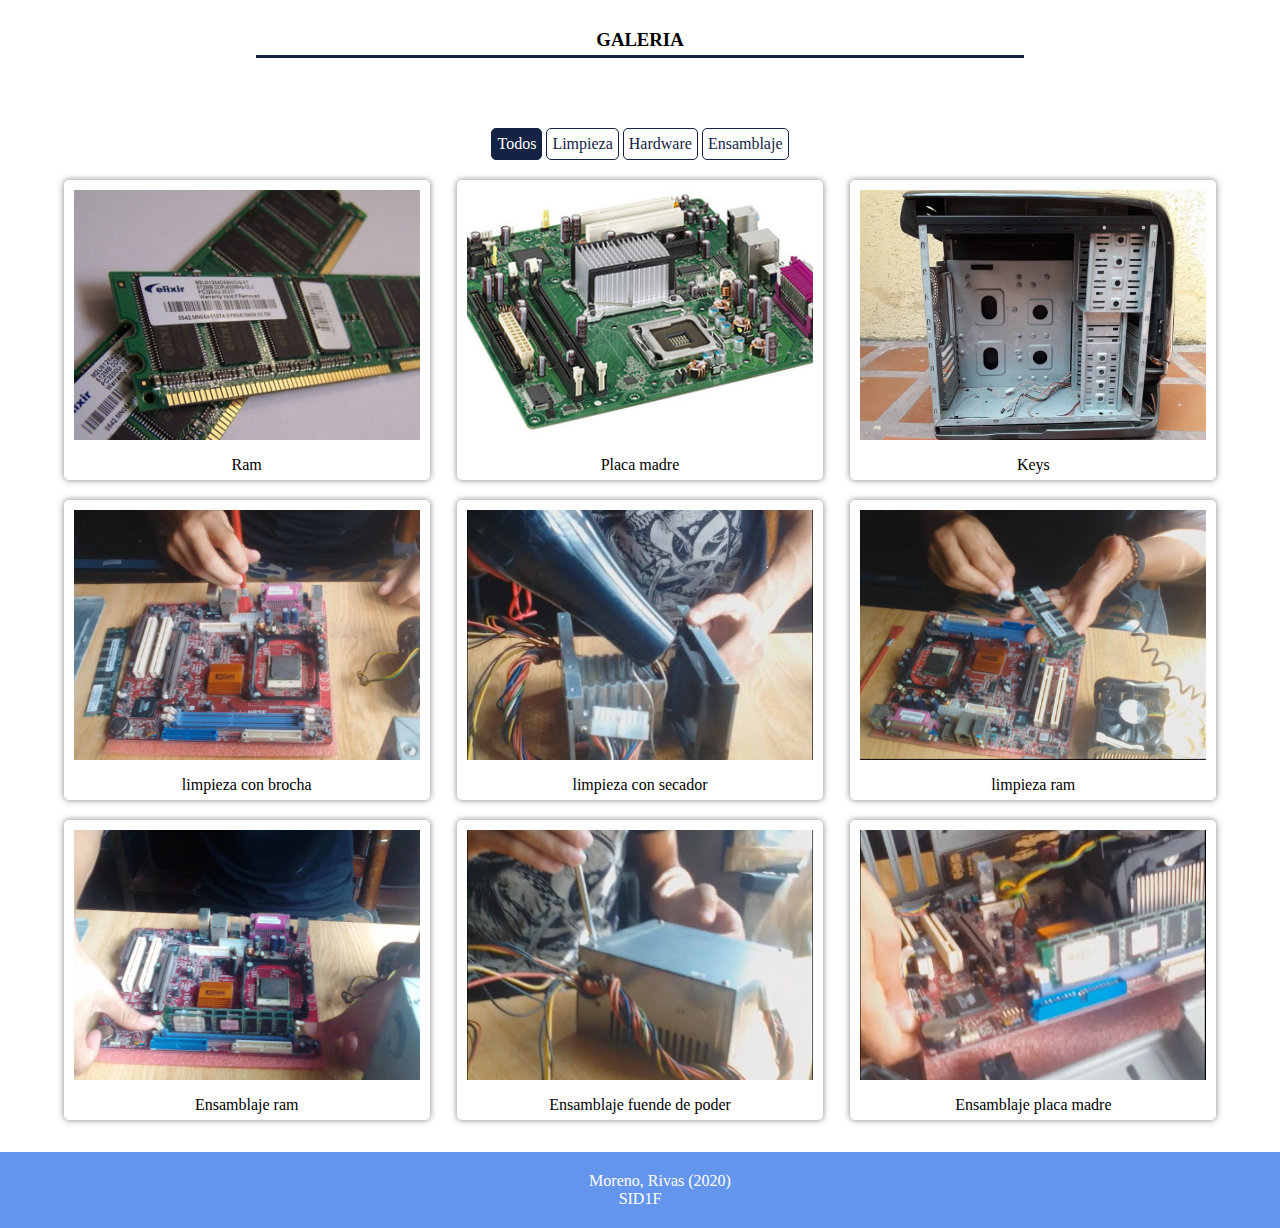
==== commit 6e18e65e: "Add files via upload" ====
--- a/index.html
+++ b/index.html
@@ -39,19 +39,18 @@
     <!-- articulo full -->
     <section class="section-page light">
             <div class="title-section" >
-                <h3>Articulo full</h3>
+                <h3>Importancia del mantenimiento preventivo</h3>
                 <div class="line"></div>
             </div>
             <article>
             <div class="section-content-full">
-                <p>Lorem ipsum dolor sit amet consectetur adipisicing elit. In esse dignissimos provident est nulla corrupti libero unde fuga. Eaque et, cum perferendis nemo eligendi hic fugiat deserunt porro nam eum repellat. Deleniti, voluptates ex quas dolor pariatur explicabo? Et cupiditate error accusantium assumenda laboriosam minus laudantium repellendus fuga eligendi dolore.
-                    <br>
-                    Lorem ipsum dolor sit amet consectetur adipisicing elit. Nisi assumenda totam numquam impedit asperiores debitis expedita neque laudantium amet minus. Ex eaque tempora accusamus nihil culpa sit distinctio, neque porro
-                    Lorem ipsum dolor sit amet consectetur, adipisicing elit. Alias animi inventore soluta molestiae delectus quidem vel ad reprehenderit vero, rem ex deserunt quos quaerat, saepe consectetur fuga officia architecto modi.lorem
-                    Lorem ipsum dolor sit amet consectetur adipisicing elit. Magnam, consectetur quidem. Eius, maiores at veritatis cupiditate alias nihil, error dolores laudantium perspiciatis illum corporis vel eligendi distinctio sapiente. Nemo, voluptate?
+                <p>Un computador como todas las cosas, debe cuidarse y mantenerse para prevenir problemas. En particular en un computador hay dos cosas distintas que deben cuidarse: el hardware (la parte física) y el software (los programas y la información que el computador tiene). Se entiende por mantenimiento del computador al conjunto de actividades que se requieren realizar periódicamente para mantener al computador en óptimo estado de funcionamiento, y poder detectar a tiempo cualquier indicio de fallas o daños en sus componentes.</p>
+                    <p>
+                    El medio ambiente que rodea al computador encuentra en él un imán de polvo; junto a la humedad, por ejemplo, el polvo puede ser un magnífico conductor eléctrico, lo cual puede provocar pequeñas fallas en los componentes electrónicos del equipo, asimismo, el polvo acumulado reduce la eficiencia de los ventiladores de enfriamiento y puede actuar como un manto aislante que conserva el calor y no permite que la irradiación de éste se aleje de los componentes. También puede ocasionar atascamiento, degradación de velocidad o ruido de los componentes mecánicos.
                 </p>
+                <p>Dentro de las recomendaciones generales para mantener la limpieza de un equipo está el utilizar unas fundas para el monitor, la caja (CPU), el teclado y la impresora. Conviene evitar materiales que retengan la suciedad o que generen mucha electricidad estática. También conviene lavarse las manos antes de utilizarlo, y sobre todo, no fumar, ni beber, ni comer y evitar lo máximo posible la circulación de animales domésticos cerca del área de utilización del equipo debido a que generalmente desprenden pelos. Respecto a los aparatos domésticos que los afectan se encuentran los lonizadores y vaporizadores.</p>
             </div>
-            <img src="img/Background1.jpg" alt="Image opcional" class="full">
+            <img src="img/Preventivo1.jpg" alt="Image opcional" class="full">
         </article>
         <!-- Esta div hace la diagonal bonita que se ve en la pagina -->
     </section>
@@ -61,19 +60,30 @@
     <section class="section-page dark">
     <div class="skew-up"></div>
         <div class="title-section" >
-            <h3>Articulo a la derecha</h3>
+            <h3>Normas de seguridad para el ensamblaje de una computadora</h3>
             <div class="line"></div>
         </div>
         <article>
         <div class="section-content-right">
-            <p>Lorem ipsum dolor sit amet consectetur adipisicing elit. In esse dignissimos provident est nulla corrupti libero unde fuga. Eaque et, cum perferendis nemo eligendi hic fugiat deserunt porro nam eum repellat. Deleniti, voluptates ex quas dolor pariatur explicabo? Et cupiditate error accusantium assumenda laboriosam minus laudantium repellendus fuga eligendi dolore.
-                <br>
-                Lorem ipsum dolor sit amet consectetur adipisicing elit. Nisi assumenda totam numquam impedit asperiores debitis expedita neque laudantium amet minus. Ex eaque tempora accusamus nihil culpa sit distinctio, neque porro
-                Lorem ipsum dolor sit amet consectetur, adipisicing elit. Alias animi inventore soluta molestiae delectus quidem vel ad reprehenderit vero, rem ex deserunt quos quaerat, saepe consectetur fuga officia architecto modi.lorem
-                Lorem ipsum dolor sit amet consectetur adipisicing elit. Magnam, consectetur quidem. Eius, maiores at veritatis cupiditate alias nihil, error dolores laudantium perspiciatis illum corporis vel eligendi distinctio sapiente. Nemo, voluptate?
+            <p> <h1>Normas de seguridad básicas para tener en cuenta en el momento de desensamblar un equipo de cómputo. Algunas de estas son:</h1> </p>
+            <p>
+                1. Para evitar una descarga eléctrica, desenchufe siempre el ordenador de la toma eléctrica antes de abrir la cubierta. </p> <p>
+                2. Para evitar que los componentes internos del ordenador resulten dañados por descargas electrostáticas, antes de tocar cualquiera de sus componentes electrónicos, descargue la electricidad estática de su cuerpo. Para ello, toque una superficie metálica sin pintar del ordenador. </p> <p>
+                3. El ordenador es un objeto pesado y su manipulación puede resultar complicada. Solicite ayuda si tiene que levantarlo, moverlo o inclinarlo; para levantar el ordenador a veces se necesitan dos personas. Levántelo siempre correctamente para evitar lesiones y procure no inclinarse para realizar esta operación
+            </p> <p>
+                4. El procesador y el ensamblaje del disipador de calor pueden alcanzar temperaturas elevadas. Para evitar quemaduras, antes de tocarlos asegúrese de que ha transcurrido el tiempo suficiente para que ambos se hayan enfriado.
+            </p> <p>
+                
+                5. Manipule los componentes y las tarjetas con cuidado. No toque los componentes ni los contactos de la tarjeta. Sujete la tarjeta por los bordes o por el soporte de montaje metálico. Sujete los componentes, como por ejemplo un procesador, por los extremos, no por las patas.
+            </p> <p>
+                6. Cuando desconecte un cable, tire del conector o del protector, no tire directamente del cable. Algunos cables tienen conectores con lengüetas de bloqueo; si va a desconectar un cable de este tipo, antes presione las lengüetas de bloqueo. Cuando desconecte conectores, manténgalos alineados para evitar que sus patas se doblen. Asimismo, antes de conectar un cable, asegúrese de que los dos conectores estén orientados y alineados correctamente.
+            </p> <p>
+                
+            7. Utilizar las herramientas adecuadas para cada caso y del calibre apropiado
             </p>
         </div>
-        <img src="img/Background1.jpg" alt="Image opcional">
+        <div class="imagen"><img src="img/manuel.jpg" alt="Image opcional"></div>
+        
     </article>
 </section>
 <!-- Fin de la seccion fondo oscuro -->
@@ -84,8 +94,13 @@
     <div class="skew-up"></div>
 
 
-        <iframe src="https://eoutadc. conm6" width="800" height="600"></iframe>
-        
+        <div style="width:30%;margin:auto">
+            <iframe width="560" height="315" src="https://www.youtube.com/embed/kQoxLpwSFSM" frameborder="0" allow="accelerometer; autoplay; clipboard-write; encrypted-media; gyroscope; picture-in-picture" allowfullscreen></iframe>
+        </div>
+
+  
+
+    
         <div class="title-section" >
             <h3>Galeria</h3>
             <div class="line"></div>
@@ -95,82 +110,83 @@
                 <div class="botones-work">
                     <ul>
                         <li class="filter active" data-nombre='todos'>Todos</li>
-                        <li class="filter" data-nombre='diseño'>Diseño</li>
-                        <li class="filter" data-nombre='programacion'>Programacion</li>
-                        <li class="filter" data-nombre='marketing'>Marketing</li>
+                        <li class="filter" data-nombre='limpieza'>Limpieza</li>
+                        <li class="filter" data-nombre='hardware'>Hardware</li>
+                        <li class="filter" data-nombre='ensamblaje'>Ensamblaje</li>
+                       
                     </ul>
                 </div>
                 <div class="galeria-work">
-                    <div class="cont-work programacion">
-                        <div class="img-work">
-                            <img src="img/Background1.jpg" alt="">
-                        </div>
-                        <div class="textos-work">
-                            <h4>Programacion</h4>
-                        </div>
-                    </div>
-                    <div class="cont-work programacion">
-                        <div class="img-work">
-                            <img src="img/Background1.jpg" alt="">
-                        </div>
-                        <div class="textos-work">
-                            <h4>Programacion</h4>
-                        </div>
-                    </div>
-                    <div class="cont-work programacion">
-                        <div class="img-work">
-                            <img src="img/Background1.jpg" alt="">
-                        </div>
-                        <div class="textos-work">
-                            <h4>Programacion</h4>
-                        </div>
-                    </div>
-                    <div class="cont-work diseño">
-                        <div class="img-work">
-                            <img src="img/Background1.jpg" alt="">
-                        </div>
-                        <div class="textos-work">
-                            <h4>Diseño</h4>
-                        </div>
-                    </div>
-                    <div class="cont-work diseño">
-                        <div class="img-work">
-                            <img src="img/Background1.jpg" alt="">
-                        </div>
-                        <div class="textos-work">
-                            <h4>Diseño</h4>
-                        </div>
-                    </div>
-                    <div class="cont-work diseño">
-                        <div class="img-work">
-                            <img src="img/Background1.jpg" alt="">
-                        </div>
-                        <div class="textos-work">
-                            <h4>Diseño</h4>
-                        </div>
-                    </div>
-                    <div class="cont-work marketing">
-                        <div class="img-work">
-                            <img src="img/Background1.jpg" alt="">
-                        </div>
-                        <div class="textos-work">
-                            <h4>Marketing</h4>
-                        </div>
-                    </div>
-                    <div class="cont-work marketing">
-                        <div class="img-work">
-                            <img src="img/Background1.jpg" alt="">
-                        </div>
-                        <div class="textos-work">
-                            <h4>Marketing</h4>
-                        </div>
-                    </div>
-                    <div class="cont-work marketing">
-                        <div class="img-work">
-                            <img src="img/Background1.jpg" alt="">
-                        </div>
-                        <div class="textos-work">
-                            <h4>Marketing</h4>
+                    <div class="cont-work hardware">
+                        <div class="img-work">
+                            <img src="img/rampura.jpg" alt="">
+                        </div>
+                        <div class="textos-work">
+                            <h4>Ram</h4>
+                        </div>
+                    </div>
+                    <div class="cont-work hardware">
+                        <div class="img-work">
+                            <img src="img/placamadre.jpg" alt="">
+                        </div>
+                        <div class="textos-work">
+                            <h4>Placa madre</h4>
+                        </div>
+                    </div>
+                    <div class="cont-work hardware">
+                        <div class="img-work">
+                            <img src="img/keys.jpg" alt="">
+                        </div>
+                        <div class="textos-work">
+                            <h4>Keys</h4>
+                        </div>
+                    </div>
+                    <div class="cont-work limpieza">
+                        <div class="img-work">
+                            <img src="img/brochalimpia.JPG" alt="">
+                        </div>
+                        <div class="textos-work">
+                            <h4>limpieza con brocha</h4>
+                        </div>
+                    </div>
+                    <div class="cont-work limpieza">
+                        <div class="img-work">
+                            <img src="img/secadorlimpio.JPG" alt="">
+                        </div>
+                        <div class="textos-work">
+                            <h4>limpieza con secador</h4>
+                        </div>
+                    </div>
+                    <div class="cont-work limpieza">
+                        <div class="img-work">
+                            <img src="img/ramlimpia.JPG" alt="">
+                        </div>
+                        <div class="textos-work">
+                            <h4>limpieza ram</h4>
+                        </div>
+                    </div>
+                    <div class="cont-work ensamblaje">
+                        <div class="img-work">
+                            <img src="img/Ram1.JPG" alt="">
+                        </div>
+                        <div class="textos-work">
+                            <h4>Ensamblaje ram</h4>
+                        </div>
+                    </div>
+                    <div class="cont-work ensamblaje">
+                        <div class="img-work">
+                            <img src="img/fuentepoder.JPG" alt="">
+                        </div>
+                        <div class="textos-work">
+                            <h4>Ensamblaje fuende de poder</h4>
+                        </div>
+                    </div>
+                    <div class="cont-work ensamblaje">
+                        <div class="img-work">
+                            <img src="img/placam.JPG" alt="">
+                        </div>
+                        <div class="textos-work">
+                            <h4>Ensamblaje placa madre</h4>
                         </div>
                     </div>
                 </div>
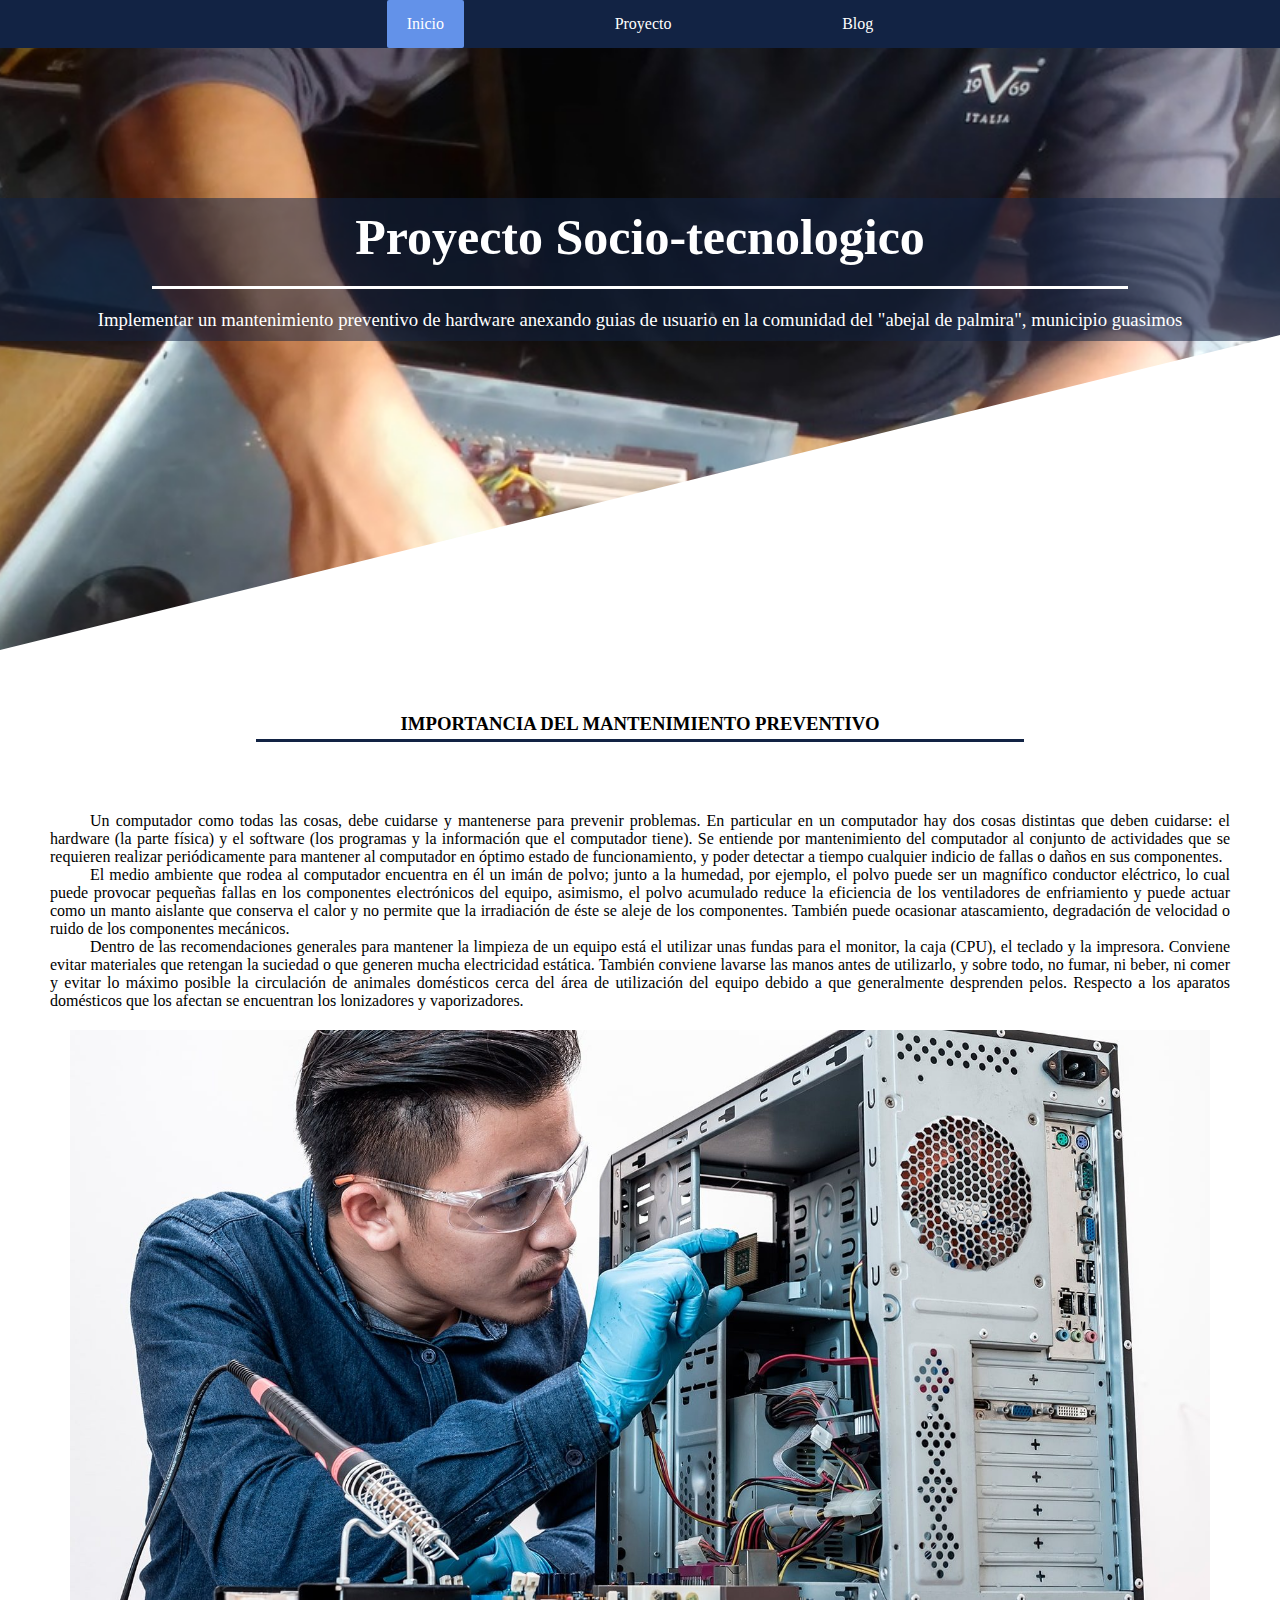
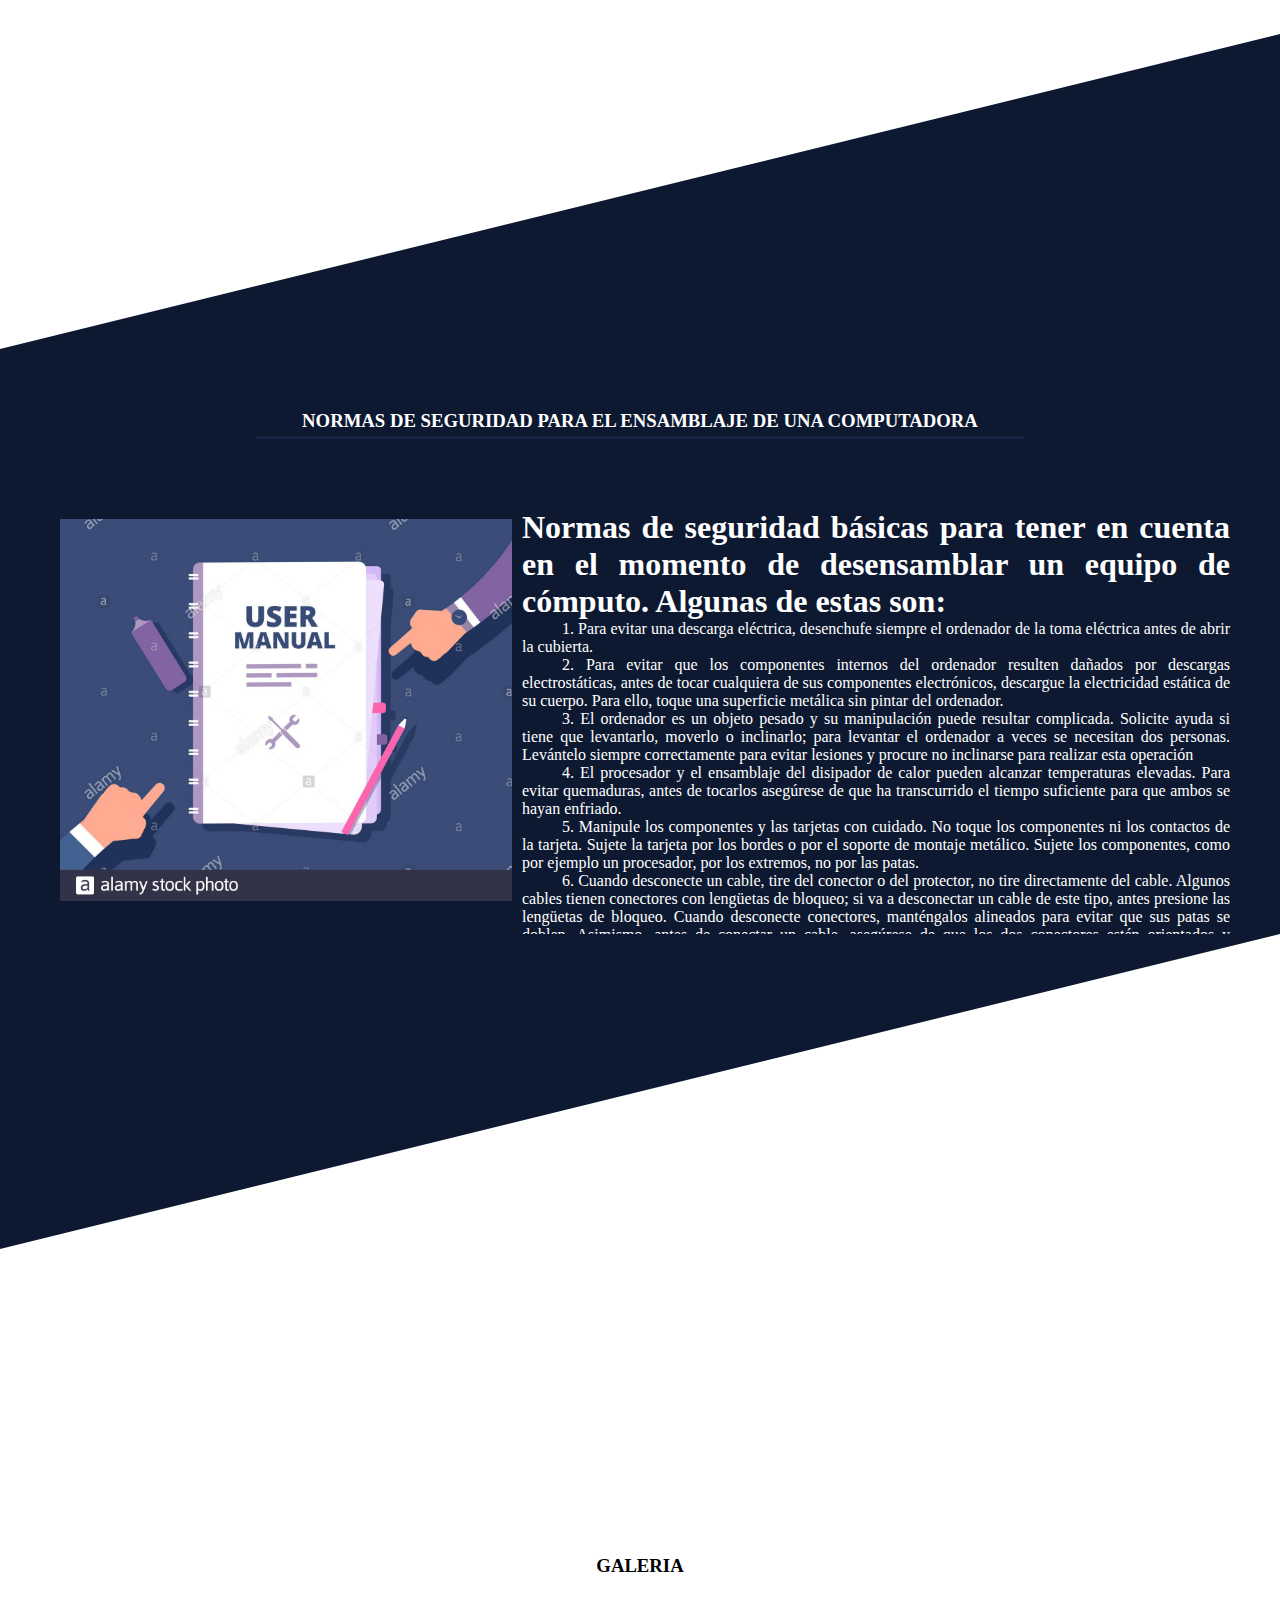
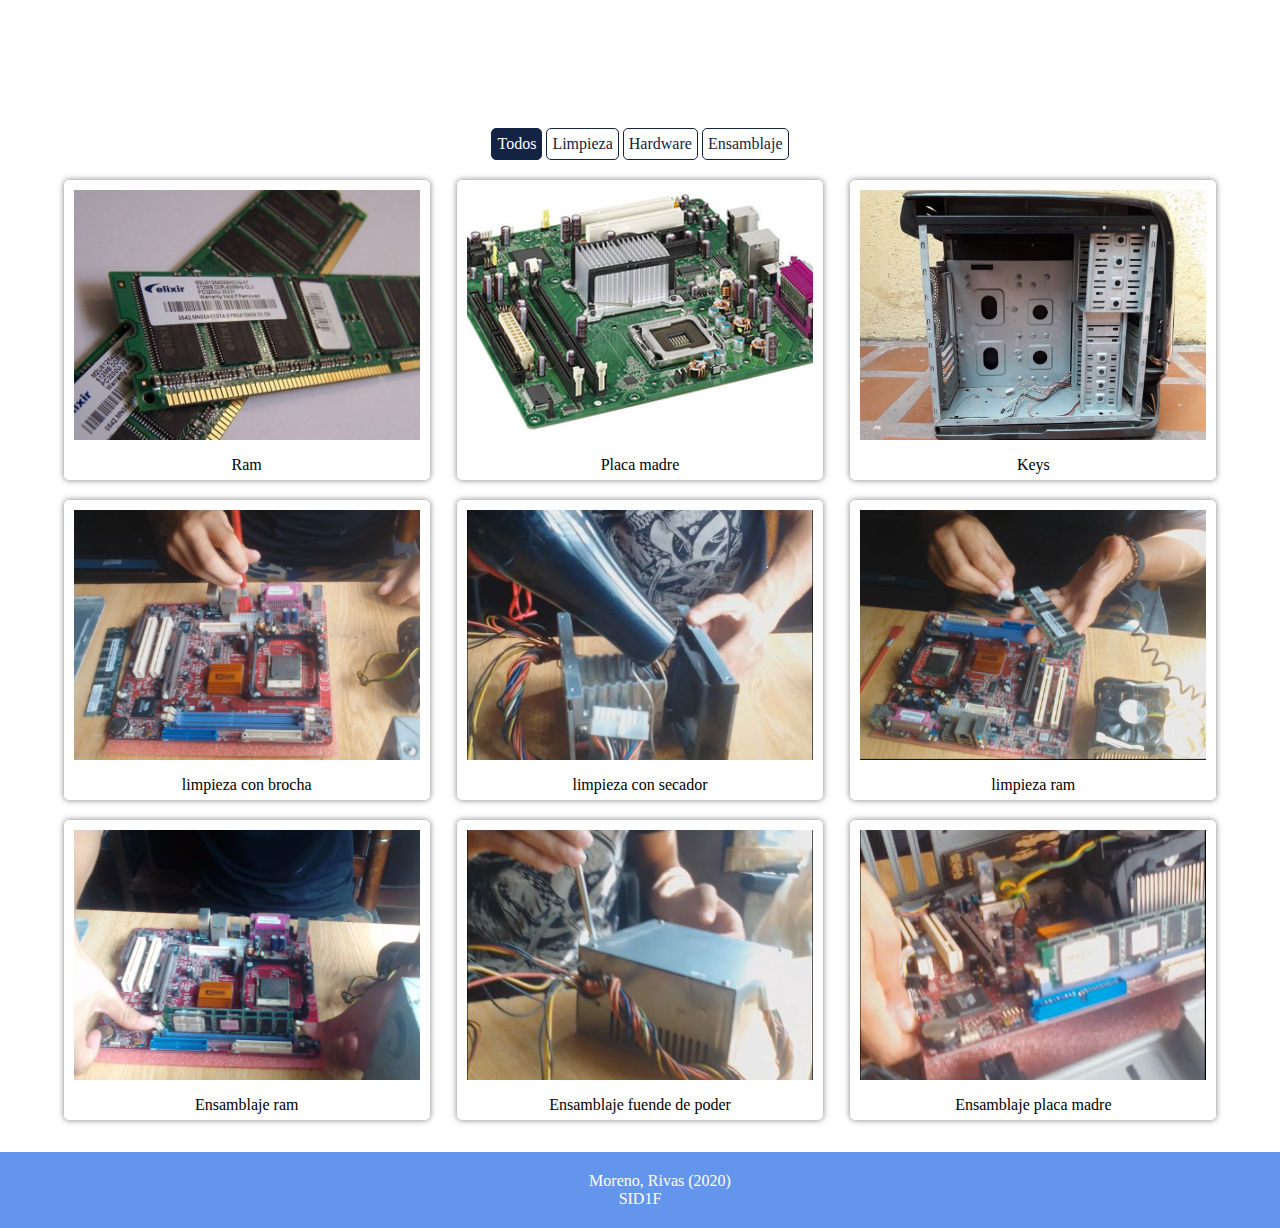
==== commit d002dd25: "Update index.html" ====
--- a/index.html
+++ b/index.html
@@ -103,6 +103,7 @@
     
         <div class="title-section" >
             <h3>Galeria</h3>
+            <iframe width="560" height="315" src="https://www.youtube.com/embed/0e0GMe1Do6c" frameborder="0" allow="accelerometer; autoplay; clipboard-write; encrypted-media; gyroscope; picture-in-picture" allowfullscreen></iframe>
             <div class="line"></div>
         </div>
         <article>
@@ -210,4 +211,4 @@
 <script src="js/jquery.js"></script>
 <script src="js/filtro.js"></script>
 
-</html>+</html>
